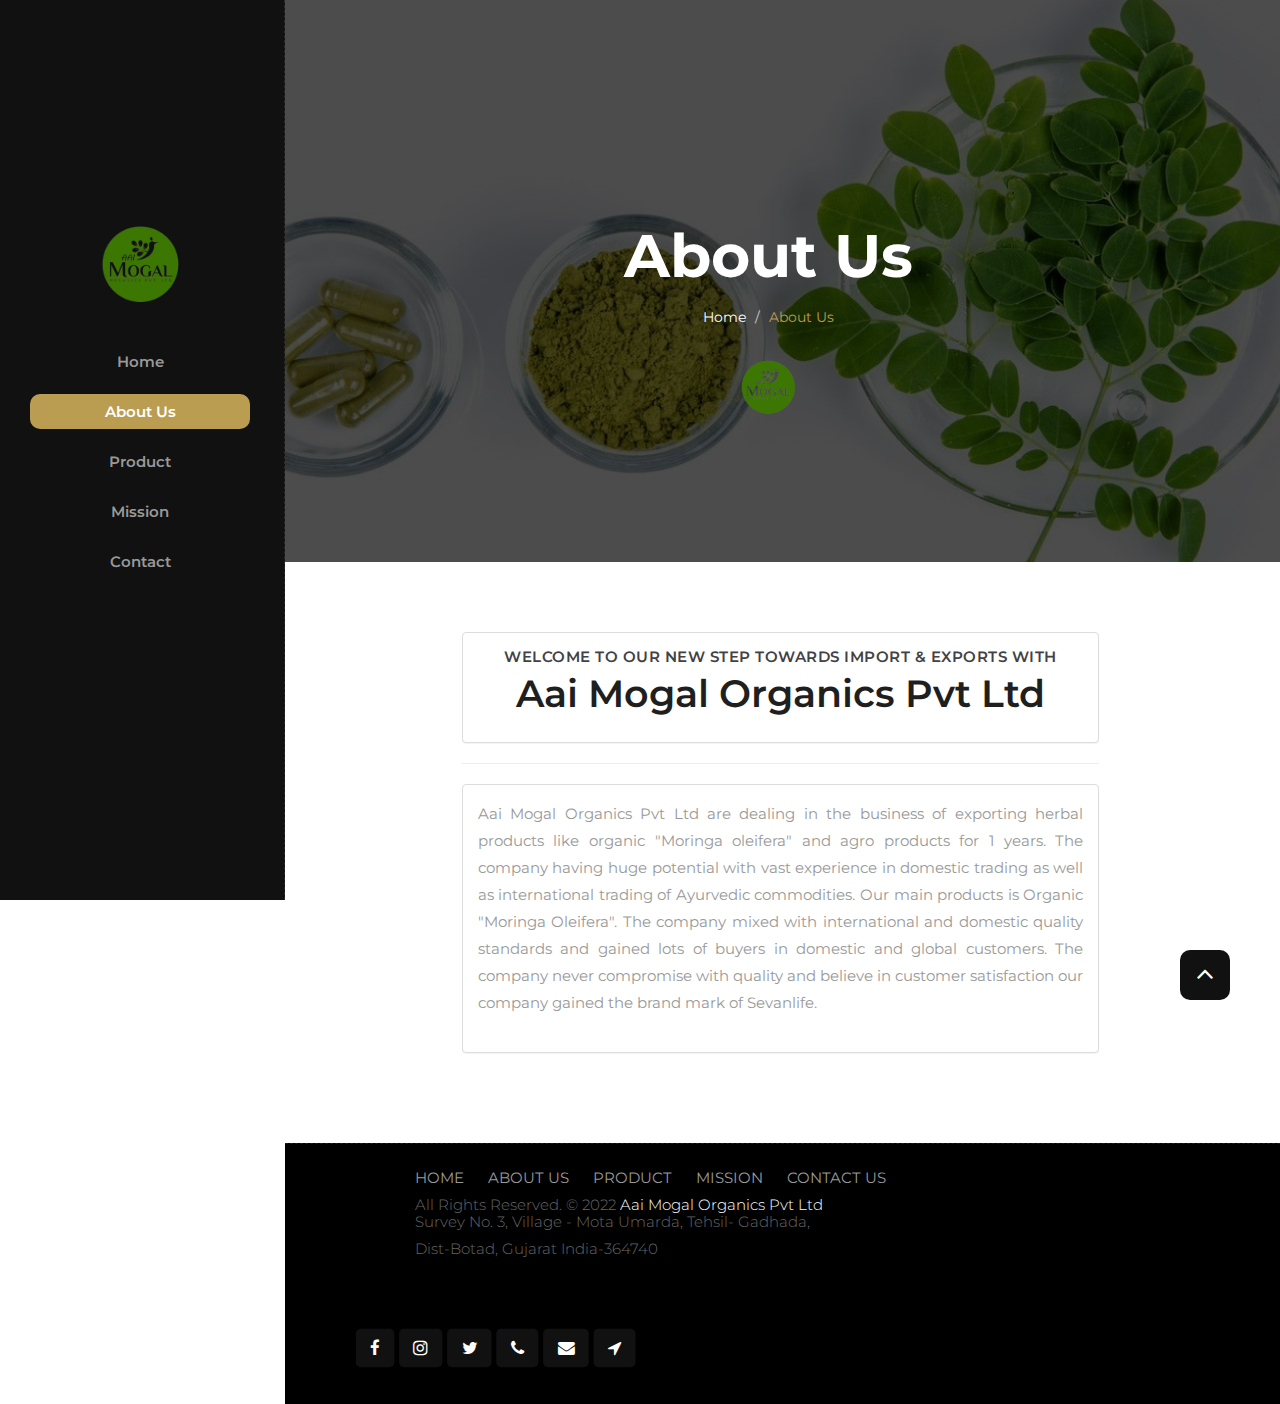
==== about.html @ 4a0f9ce3 "setup done" ====
<!DOCTYPE html>
<html lang="en">

<!-- Basic -->
<meta charset="utf-8">
<meta http-equiv="X-UA-Compatible" content="IE=edge">

<!-- Mobile Metas -->
<meta name="viewport" content="width=device-width, minimum-scale=1.0, maximum-scale=1.0, user-scalable=no">

<!-- Site Metas -->
<title>Aai Mogal Organics Pvt Ltd-About</title>
<meta name="keywords" content="">
<meta name="description" content="">
<meta name="author" content="">

<!-- Site Icons -->
<link rel="shortcut icon" href="uploads/favicon.ico" type="image/x-icon" />

<!-- Bootstrap CSS -->
<link rel="stylesheet" href="css/bootstrap.min.css">
<!-- Site CSS -->
<link rel="stylesheet" href="style.css">
<!-- Colors CSS -->
<link rel="stylesheet" href="css/colors.css">
<!-- ALL VERSION CSS -->
<link rel="stylesheet" href="css/versions.css">
<!-- Responsive CSS -->
<link rel="stylesheet" href="css/responsive.css">
<!-- Custom CSS -->
<link rel="stylesheet" href="css/custom.css">

<!--[if lt IE 9]>
      <script src="https://oss.maxcdn.com/libs/html5shiv/3.7.0/html5shiv.js"></script>
      <script src="https://oss.maxcdn.com/libs/respond.js/1.4.2/respond.min.js"></script>
    <![endif]-->

</head>

<body class="barber_version">

    <!-- LOADER -->
    <div id="preloader">
        <div class="cube-wrapper">
            <div class="cube-folding">
                <span class="leaf1"></span>
                <span class="leaf2"></span>
                <span class="leaf3"></span>
                <span class="leaf4"></span>
            </div>
            <span class="loading" data-name="Loading">Aai Mogal Organics Pvt Ltd</span>
        </div>
    </div>
    <!-- end loader -->
    <!-- END LOADER -->

    <div id="wrapper">

        <!-- Sidebar-wrapper -->
        <div id="sidebar-wrapper">
            <div class="side-top">
                <div class="logo-sidebar">
                    <a href="index.html"><img style="    height: 100px;
                        width: 100px;" src="uploads/logo.png" alt="image"></a>
                </div>
                <ul class="sidebar-nav">
                    <li><a href="index.html">Home</a></li>
                    <li><a class="active" href="about.html">About Us</a></li>
                    <li><a href="product.html">Product</a></li>
                    <li><a href="mission.html">Mission</a></li>
                    <li><a href="contact.html">Contact</a></li>
                </ul>
            </div>
        </div>
        <!-- End Sidebar-wrapper -->

        <!-- Page Content -->
        <div id="page-content-wrapper">
            <a href="#menu-toggle" class="menuopener" id="menu-toggle"><i class="fa fa-bars"></i></a>

            <div class="all-page-bar">
                <div class="container">
                    <div class="row">
                        <div class="col-xs-12 col-sm-12 col-md-12">
                            <div class="title title-1 text-center">
                                <div class="title--heading">
                                    <h1>About Us</h1>
                                </div>
                                <div class="clearfix"></div>
                                <ol class="breadcrumb">
                                    <li><a href="index.html">Home</a></li>
                                    <li class="active">About Us</li>
                                </ol>
                                <div class="much">
                                    <img style="    height: 70px;
                                    width: 70px;" src="uploads/logo.png" alt="" />
                                </div>
                            </div>
                            <!-- .title end -->
                        </div>
                    </div>
                </div>
            </div>
            <!-- end all-page-bar -->


            <div class="section wb">
                <div class="container-fluid">
                    <div class="row">
                        <div class="col-md-8 col-md-offset-2 text-center">
                            <div class="message-box">
                                <div class="panel panel-default">
                                    <div class="panel-body">
                                        <h4>Welcome to our new step towards Import & Exports with</h4>
                                        <h2>Aai Mogal Organics Pvt Ltd </h2>
                                    </div>
                                </div>
                                <hr class="grd1">
                                <div class="panel panel-default">
                                    <div class="panel-body">
                                        <p class="text-justify">Aai Mogal Organics Pvt Ltd are dealing in the business of exporting herbal products like organic "Moringa oleifera" and agro products for 1 years. The company having huge potential with vast experience in domestic
                                            trading as well as international trading of Ayurvedic commodities. Our main products is Organic "Moringa Oleifera". The company mixed with international and domestic quality standards and gained lots of buyers
                                            in domestic and global customers. The company never compromise with quality and believe in customer satisfaction our company gained the brand mark of Sevanlife.</p>
                                    </div>
                                </div>
                            </div>
                            <!-- end messagebox -->
                        </div>
                        <!-- end col -->
                    </div>
                    <!-- end row -->
                </div>
                <!-- end container -->
            </div>
            <!-- end section -->

            <div class="copyrights">
                <div class="container-fluid">
                    <div class="footer-distributed">
                        <div class="footer-left">
                            <p class="footer-links">
                                <a href="index.html">Home</a>
                                <a href="#">About us</a>
                                <a href="product.html">Product</a>
                                <a href="mission.html">Mission</a>
                                <a href="contact.html">Contact Us</a>
                            </p>
                            <p class="footer-company-name">All Rights Reserved. &copy; 2022 <a href="#"> Aai Mogal Organics Pvt Ltd</a> </p>
                            <p class="footer-company-name">Survey No. 3, Village - Mota Umarda, Tehsil- Gadhada,<br> Dist-Botad, Gujarat India-364740 </p>
                            <div class="footer-social">
                                <a href="https://www.facebook.com/Sevanlife" target="_blank" class="btn grd1"><i class="fa fa-facebook"></i></a>
                                <a href="https://www.instagram.com/sevan_life_moringa_product" target="_blank" class="btn grd1"><i class="fa fa-instagram"></i></a>
                                <a href="https://twitter.com/sevanlife" target="_blank" class="btn grd1"><i class="fa fa-twitter"></i></a>
                                <a href="tel:+917046620909" target="_blank" class="btn grd1"><i class="fa fa-phone" aria-hidden="true"></i></a>
                                <a href="mailto:aaimogal2022@gmail.com" target="_blank" class="btn grd1"><i class="fa fa-envelope" aria-hidden="true"></i></a>
                                <a href="https://maps.app.goo.gl/Xsn8yY2qwJdJXgJw6" target="_blank" class="btn grd1"><i class="fa fa-location-arrow" aria-hidden="true"></i></a>

                            </div>
                        </div>
                    </div>
                </div>
                <!-- end container -->
            </div>
            <!-- end copyrights -->
        </div>
    </div>
    <!-- end wrapper -->

    <a href="#" id="scroll-to-top" class="dmtop global-radius"><i class="fa fa-angle-up"></i></a>

    <!-- ALL JS FILES -->
    <script src="js/all.js"></script>
    <script src="js/responsive-tabs.js"></script>
    <!-- ALL PLUGINS -->
    <script src="js/custom.js"></script>

    <!-- Menu Toggle Script -->
    <script>
        (function($) {
            "use strict";
            $("#menu-toggle").click(function(e) {
                e.preventDefault();
                $("#wrapper").toggleClass("toggled");
            });
            smoothScroll.init({
                selector: '[data-scroll]', // Selector for links (must be a class, ID, data attribute, or element tag)
                selectorHeader: null, // Selector for fixed headers (must be a valid CSS selector) [optional]
                speed: 500, // Integer. How fast to complete the scroll in milliseconds
                easing: 'easeInOutCubic', // Easing pattern to use
                offset: 0, // Integer. How far to offset the scrolling anchor location in pixels
                callback: function(anchor, toggle) {} // Function to run after scrolling
            });
        })(jQuery);
    </script>

</body>

</html>
---- style.css ----
/*------------------------------------------------------------------
    Version: 1.0
-------------------------------------------------------------------*/


/*------------------------------------------------------------------
    [Table of contents]

    1. IMPORT FONTS
    2. IMPORT FILES
    3. SKELETON
    4. WP CORE
    5. HEADER
    6. SECTIONS
    7. SECTIONS
    8. PORTFOLIO
    9. TESTIMONIALS
    10. PRICING TABLES
    11. ICON BOXES
    12. MESSAGE BOXES
    13. FEATURES
    14. CONTACT
    15. FOOTER
    16. MISC
    17. BUTTONS
-------------------------------------------------------------------*/


/*------------------------------------------------------------------
    IMPORT FONTS
-------------------------------------------------------------------*/

@import url("https://fonts.googleapis.com/css?family=Montserrat:100,200,300,400,500,600,700|Noto+Serif:400,700");

/*------------------------------------------------------------------
    IMPORT FILES
-------------------------------------------------------------------*/

@import url(css/animate.css);
@import url(css/animate.min.css);
@import url(css/loading.css...);
@import url(css/flaticon.css);
@import url(css/prettyPhoto.css);
@import url(css/owl.carousel.css);
@import url(css/font-awesome.min.css);

/*------------------------------------------------------------------
    SKELETON
-------------------------------------------------------------------*/

error {
    color: #f0f0f0;
    font-size: 20px;
    font-family: "Montserrat", sans-serif;
}

body {
    color: #999;
    font-size: 15px;
    font-family: "Montserrat", sans-serif;
    line-height: 1.80857;
}

body.demos .section {
    background: url(images/bg.png) repeat top center #f2f3f5;
}

body.demos .section-title img {
    max-width: 280px;
    display: block;
    margin: 10px auto;
}

body.demos .service-widget h3 {
    border-bottom: 1px solid #ededed;
    font-size: 18px;
    padding: 20px 0;
    background-color: #ffffff;
}

body.demos .service-widget {
    margin: 0 0 30px;
    padding: 30px;
    background-color: #fff;
}

body.demos .container-fluid {
    max-width: 1080px;
}

a {
    color: #1f1f1f;
    text-decoration: none !important;
    outline: none !important;
    -webkit-transition: all 0.3s ease-in-out;
    -moz-transition: all 0.3s ease-in-out;
    -ms-transition: all 0.3s ease-in-out;
    -o-transition: all 0.3s ease-in-out;
    transition: all 0.3s ease-in-out;
}

h1,
h2,
h3,
h4,
h5,
h6 {
    letter-spacing: 0;
    font-weight: normal;
    position: relative;
    padding: 0 0 10px 0;
    font-weight: normal;
    line-height: 120% !important;
    color: #1f1f1f;
    margin: 0;
}

h1 {
    font-size: 24px;
}

h2 {
    font-size: 22px;
}

h3 {
    font-size: 18px;
}

h4 {
    font-size: 16px;
}

h5 {
    font-size: 14px;
}

h6 {
    font-size: 13px;
}

h1 a,
h2 a,
h3 a,
h4 a,
h5 a,
h6 a {
    color: #212121;
    text-decoration: none !important;
    opacity: 1;
}

h1 a:hover,
h2 a:hover,
h3 a:hover,
h4 a:hover,
h5 a:hover,
h6 a:hover {
    opacity: 0.8;
}

a {
    color: #1f1f1f;
    text-decoration: none;
    outline: none;
}

a,
.btn {
    text-decoration: none !important;
    outline: none !important;
    -webkit-transition: all 0.3s ease-in-out;
    -moz-transition: all 0.3s ease-in-out;
    -ms-transition: all 0.3s ease-in-out;
    -o-transition: all 0.3s ease-in-out;
    transition: all 0.3s ease-in-out;
}

.btn-custom {
    margin-top: 20px;
    background-color: transparent !important;
    border: 2px solid #ddd;
    padding: 12px 40px;
    font-size: 16px;
}

.lead {
    font-size: 18px;
    line-height: 30px;
    color: #767676;
    margin: 0;
    padding: 0;
}

blockquote {
    margin: 20px 0 20px;
    padding: 30px;
}

ul,
li,
ol {
    list-style: none;
    margin: 0px;
    padding: 0px;
}


/*------------------------------------------------------------------
    WP CORE
-------------------------------------------------------------------*/

.first {
    clear: both;
}

.last {
    margin-right: 0;
}

.alignnone {
    margin: 5px 20px 20px 0;
}

.aligncenter,
div.aligncenter {
    display: block;
    margin: 5px auto 5px auto;
}

.alignright {
    float: right;
    margin: 10px 0 20px 20px;
}

.alignleft {
    float: left;
    margin: 10px 20px 20px 0;
}

a img.alignright {
    float: right;
    margin: 10px 0 20px 20px;
}

a img.alignnone {
    margin: 10px 20px 20px 0;
}

a img.alignleft {
    float: left;
    margin: 10px 20px 20px 0;
}

a img.aligncenter {
    display: block;
    margin-left: auto;
    margin-right: auto;
}

.wp-caption {
    background: #fff;
    border: 1px solid #f0f0f0;
    max-width: 96%;
    /* Image does not overflow the content area */
    padding: 5px 3px 10px;
    text-align: center;
}

.wp-caption.alignnone {
    margin: 5px 20px 20px 0;
}

.wp-caption.alignleft {
    margin: 5px 20px 20px 0;
}

.wp-caption.alignright {
    margin: 5px 0 20px 20px;
}

.wp-caption img {
    border: 0 none;
    height: auto;
    margin: 0;
    max-width: 98.5%;
    padding: 0;
    width: auto;
}

.wp-caption p.wp-caption-text {
    font-size: 11px;
    line-height: 17px;
    margin: 0;
    padding: 0 4px 5px;
}


/* Text meant only for screen readers. */

.screen-reader-text {
    clip: rect(1px, 1px, 1px, 1px);
    position: absolute !important;
    height: 1px;
    width: 1px;
    overflow: hidden;
}

.screen-reader-text:focus {
    background-color: #f1f1f1;
    border-radius: 3px;
    box-shadow: 0 0 2px 2px rgba(0, 0, 0, 0.6);
    clip: auto !important;
    color: #21759b;
    display: block;
    font-size: 14px;
    font-size: 0.875rem;
    font-weight: bold;
    height: auto;
    left: 5px;
    line-height: normal;
    padding: 15px 23px 14px;
    text-decoration: none;
    top: 5px;
    width: auto;
    z-index: 100000;
    /* Above WP toolbar. */
}


/*------------------------------------------------------------------
    HEADER
-------------------------------------------------------------------*/

.megamenu .nav,
.megamenu .collapse,
.megamenu .dropup,
.megamenu .dropdown {
    position: static;
}

.megamenu .container-fluid {
    position: relative;
}

.megamenu .dropdown-menu {
    left: auto;
}

.megamenu .megamenu-content {
    padding: 20px 30px;
}

.megamenu .dropdown.megamenu-fw .dropdown-menu {
    left: 0;
    right: 0;
}

.megamenu .list-unstyled {
    min-width: 200px;
}

.header_style_01 {
    background-color: rgba(255, 255, 255, 0.1);
    display: block;
    left: 0;
    padding: 20px 40px !important;
    position: absolute;
    right: 0;
    top: 0;
    width: 100%;
    z-index: 111;
}

.header_style_01 .navbar-default {
    background-color: transparent;
    border: 0;
}

.header_style_01 .navbar,
.header_style_01 .navbar-nav,
.header_style_01 .navbar-default,
.header_style_01 .nav {
    margin-bottom: 0 !important;
}

.header_style_01 .navbar-brand {
    padding: 2px 15px 0 15px;
}

.header_style_01 .navbar-default .navbar-nav>li>a {
    border-radius: 0;
    color: #ffffff !important;
    font-size: 15px;
    font-style: normal;
    font-weight: 400;
    text-transform: capitalize;
    background-color: transparent;
}

.header_style_01 .navbar-default .navbar-nav>li a {
    background-color: transparent !important;
}

.header_style_01 .navbar-default .navbar-nav>li:hover a,
.header_style_01 .navbar-default .navbar-nav>li:focus a {
    opacity: 0.7;
    filter: alpha(opacity=70);
    /* For IE8 and earlier */
}

.header_style_01 .navbar-right>li {
    margin-top: 2px;
    -webkit-transition: all 0.3s ease-in-out;
    -moz-transition: all 0.3s ease-in-out;
    -ms-transition: all 0.3s ease-in-out;
    -o-transition: all 0.3s ease-in-out;
    transition: all 0.3s ease-in-out;
}

.header_style_01 .navbar-right>li>a {
    padding-bottom: 10px;
    padding-top: 10px;
}

li.social-links {
    margin: 0 8px;
}

li.social-links a {
    padding: 13px 0 !important;
}

.affix-top {
    overflow: hidden;
    visibility: visible;
    opacity: 1;
    top: -100%;
}

.affix {
    top: 0;
    left: 0;
    right: 0;
    width: 100%;
    padding: 20px 40px;
    background-color: #1f1f1f !important;
    -webkit-transition: visibility 0.95s ease-in-out, opacity 0.95s ease-in-out, bottom 0.95s ease-in-out, top 0.95s ease-in-out, left 0.95s ease-in-out, right 0.95s ease-in-out;
    -moz-transition: visibility 0.95s ease-in-out, opacity 0.95s ease-in-out, bottom 0.95s ease-in-out, top 0.95s ease-in-out, left 0.95s ease-in-out, right 0.95s ease-in-out;
    -o-transition: visibility 0.95s ease-in-out, opacity 0.95s ease-in-out, bottom 0.95s ease-in-out, top 0.95s ease-in-out, left 0.95s ease-in-out, right 0.95s ease-in-out;
    transition: visibility 0.95s ease-in-out, opacity 0.95s ease-in-out, top 0.95s ease-in-out, bottom 0.95s ease-in-out, left 0.95s ease-in-out, right 0.95s ease-in-out;
}

.navbar-nav li {
    position: relative;
}

.navbar-nav span {
    font-size: 24px;
    position: absolute;
    right: 2px;
    top: 13px;
}

body.barber_version .sidebar-nav li a.active {
    background: #bb9d52;
    color: #ffffff;
}

.side-top {
    position: absolute;
    top: 26%;
    width: 280px;
    text-align: center;
    margin: -20px auto;
    padding: 0 30px;
    list-style: none;
}

#full-width .owl-dots {
    display: inline-block;
    position: absolute;
    bottom: -50%;
    width: 100%;
    left: 0;
    right: 0;
    margin: 0 auto;
    text-align: center;
}

#full-width .owl-dots .owl-dot {
    display: inline-block;
}

#full-width .owl-dots .owl-dot span {
    width: 8px;
    height: 8px;
    margin: 0 7px;
    border-radius: 50%;
    background: #ddd;
    display: inline-block;
}

#full-width .owl-dots .owl-dot.active span {
    background: #bb9d52;
}


/*------------------------------------------------------------------
    SECTIONS
-------------------------------------------------------------------*/

.parallax {
    background-attachment: fixed;
    background-size: cover;
    height: 100%;
    padding: 120px 0;
    position: relative;
    width: 100%;
}

.parallax.parallax-off {
    background-attachment: scroll !important;
    display: block;
    height: 100%;
    min-height: 100%;
    overflow: hidden;
    position: relative;
    background-position: center center;
    width: 100%;
    z-index: 2;
}

.parallax-off::before {
    content: "";
    position: absolute;
    width: 100%;
    height: 100%;
    background: rgba(0, 0, 0, 0.6);
    left: 0px;
    top: 0px;
}

.no-scroll-xy {
    overflow: hidden !important;
    -webkit-transition: all 0.4s ease-in-out;
    -moz-transition: all 0.4s ease-in-out;
    -ms-transition: all 0.4s ease-in-out;
    -o-transition: all 0.4s ease-in-out;
    transition: all 0.4s ease-in-out;
}

.section {
    display: block;
    position: relative;
    overflow: hidden;
    padding: 70px 0;
}

.noover {
    overflow: visible;
}

.noover .btn-dark {
    border: 0 !important;
}

.nopad {
    padding: 0;
}

.nopadtop {
    padding-top: 0;
}

.section.wb {
    background-color: #ffffff;
}

.section.lb {
    background-color: #f2f3f5;
}

.section.db {
    background-color: #1f1f1f;
}

.section.color1 {
    background-color: #448aff;
}

.first-section {
    display: block;
    position: relative;
    overflow: hidden;
    padding: 16em 0 13em;
}

.first-section::before {
    content: "";
    position: relative;
    top: 0px;
    left: 0px;
    width: 100%;
    height: 100%;
    background: #000000;
}

.first-section::before {
    opacity: 0.5;
}

.first-section h2 {
    color: #ffffff;
    font-size: 68px;
    font-weight: 300;
    text-transform: capitalize;
    display: block;
    margin: 0;
    padding: 0 0 30px;
    position: relative;
}

.big-tagline {
    padding: 10px 0px;
}

.first-section .lead {
    font-size: 21px;
    font-weight: 300;
    padding: 0 0 40px;
    margin: 0;
    line-height: inherit;
    color: #ffffff;
}

.macbookright {
    width: 980px;
    position: absolute;
    right: -15%;
    bottom: -6%;
}

.section-title {
    display: block;
    position: relative;
    margin-bottom: 60px;
}

.section-title p {
    color: #999;
    font-weight: 400;
    font-size: 18px;
    line-height: 33px;
    margin: 0;
}

.section-title h3 {
    font-size: 42px;
    font-weight: 300;
    line-height: 62px;
    margin: 0 0 25px;
    padding: 0;
    text-transform: none;
}

.section.colorsection p,
.section.colorsection h3,
.section.db h3 {
    color: #ffffff;
}


/*------------------------------------------------------------------
    PORTFOLIO
-------------------------------------------------------------------*/

.item-h2,
.item-h1 {
    height: 100% !important;
    height: auto !important;
}

.isotope-item {
    z-index: 2;
    padding: 0;
}

.isotope-hidden.isotope-item {
    pointer-events: none;
    z-index: 1;
}

.isotope,
.isotope .isotope-item {
    /* change duration value to whatever you like */
    -webkit-transition-duration: 0.8s;
    -moz-transition-duration: 0.8s;
    transition-duration: 0.8s;
}

.isotope {
    -webkit-transition-property: height, width;
    -moz-transition-property: height, width;
    transition-property: height, width;
}

.isotope .isotope-item {
    -webkit-transition-property: -webkit-transform, opacity;
    -moz-transition-property: -moz-transform, opacity;
    transition-property: transform, opacity;
}

.portfolio-filter ul {
    padding: 0;
    z-index: 2;
    display: block;
    position: relative;
    margin: 0;
}

.portfolio-filter ul li {
    border-radius: 0;
    display: inline-block;
    margin: 0 5px 0 0;
    text-decoration: none;
    text-transform: uppercase;
    vertical-align: middle;
}

.portfolio-filter ul li:last-child:after {
    content: "";
}

.portfolio-filter ul li .btn-dark {
    box-shadow: none;
    background-color: transparent;
    border: 1px solid #e6e7e6 !important;
    color: #1f1f1f;
    font-weight: 400;
    font-size: 13px;
    padding: 10px 30px;
}

.da-thumbs {
    list-style: none;
    position: relative;
    padding: 0;
}

.da-thumbs .pitem {
    margin: 0;
    padding: 15px;
    position: relative;
}

.da-thumbs .pitem a,
.da-thumbs .pitem a img {
    display: block;
    position: relative;
}

.da-thumbs .pitem a {
    overflow: hidden;
}

.da-thumbs .pitem a div {
    position: absolute;
    background-color: rgba(0, 0, 0, 0.8);
    width: 100%;
    height: 100%;
}

.da-thumbs .pitem a div h3 {
    display: block;
    color: #ffffff;
    font-size: 20px;
    padding: 30px 15px;
    text-transform: capitalize;
    font-weight: normal;
}

.da-thumbs .pitem a div h3 small {
    display: block;
    color: #ffffff;
    margin-top: 5px;
    font-size: 13px;
    font-weight: 300;
}

.da-thumbs .pitem a div i {
    background-color: #1f1f1f;
    position: absolute;
    color: #ffffff !important;
    bottom: 0;
    font-size: 15px;
    z-index: 12;
    right: 0;
    width: 40px;
    height: 40px;
    line-height: 40px;
    text-align: center;
}


/*------------------------------------------------------------------
    TESTIMONIALS
-------------------------------------------------------------------*/

.logos img {
    margin: auto;
    display: block;
    text-align: center;
    width: 100%;
    opacity: 0.3;
}

.logos img:hover {
    opacity: 0.5;
}

.desc h3 i {
    color: #111111;
    font-size: 37px;
    vertical-align: middle;
    margin-right: 12px;
}

.desc {
    padding: 30px;
    position: relative;
    background: #bb9d52;
    border: 1px solid #bb9d52;
    border-radius: 10px;
}

.testi-meta {
    display: block;
    margin-top: 20px;
    text-align: right;
}

.testimonial h4 {
    font-size: 18px;
    color: #ffffff;
    padding: 13px 0 0;
}

.testimonial img {
    max-width: 55px;
}

.testimonial small {
    margin-top: 7px;
    font-size: 16px;
    display: block;
}

.testimonial {
    background-color: transparent;
}

.testimonial h3 {
    padding: 0 0 10px;
    font-size: 20px;
    font-weight: 300;
}

.testimonial small,
.testimonial .lead {
    background-color: transparent;
    color: #ffffff;
    display: block;
    font-size: 16px;
    font-style: italic;
    line-height: 30px;
    margin: 0;
    padding: 0;
    position: relative;
}

.testimonial p:after {
    display: none;
}


/*------------------------------------------------------------------
    PRICING TABLES
-------------------------------------------------------------------*/

.pricing-table {
    margin: 50px 0 0 0;
    background: #fff;
    box-shadow: 0 5px 14px rgba(0, 0, 0, 0.1);
}

.pricing-table i {
    width: 30px;
    color: #c2c2c2;
    display: inline-block;
    margin-right: 10px;
    padding-right: 5px;
    border-right: 1px solid #ececec;
}

.pricing-table .btn-dark {
    padding: 10px 24px;
    font-size: 15px;
}

.pricing-table strong {
    font-weight: 600;
    margin-right: 6px;
    color: #1f1f1f;
}

.pricing-table-header {
    padding: 30px 0 25px 0;
    background: #ffffff;
}

.pricing-table-header h2 {
    font-size: 31px;
    margin: 0;
    padding: 0;
    font-weight: 300;
}

.pricing-table-header h3 {
    font-size: 15px;
    font-weight: 600;
    color: #aaaaaa;
    margin-top: 10px;
    text-transform: uppercase;
}

.pricing-table-space {
    height: 10px;
}

.pricing-table-text {
    margin: 15px 30px 0 30px;
    padding: 0 10px 15px 10px;
    border-bottom: 1px solid #ececec;
    font-weight: 300;
    line-height: 30px;
    color: #c2c2c2;
    font-size: 16px;
}

.pricing-table-text p {
    font-weight: 400;
}

.pricing-table-features {
    margin: 15px 30px 0 30px;
    padding: 0 10px 15px 30px;
    border-bottom: 1px solid #ececec;
    text-align: left;
    line-height: 30px;
    font-size: 16px;
    color: #c2c2c2;
}

.pricing-table-highlighted h3,
.pricing-table-highlighted h2 {
    color: #ffffff !important;
}

.pricing-table-sign-up {
    margin-top: 25px;
    padding-bottom: 30px;
}


/* Highlighted table */

.pricing-table-highlighted {
    margin-top: 0;
}

.m130 {
    margin-top: 130px;
}

.nav-pills {
    border: 1px solid #e1e1e1;
}

.nav-pills>li {
    width: 50%;
    padding: 10px;
    float: left;
    margin: 0 !important;
}

.nav-pills>li>a {
    margin: 0 !important;
    text-align: center;
    background-color: #f4f4f4;
}

.about-tab .nav-tabs {
    border: none;
    padding: 20px;
    display: block;
    text-align: center;
}

.about-tab .nav-tabs>li {
    margin: 0px;
    display: inline-block;
    text-align: center;
    float: none;
}

.about-tab .nav-tabs>li a {
    border-radius: 10px;
    border: none;
}

body.barber_version .about-tab .nav-tabs>li a:hover {
    color: #ffffff;
    background: #111111;
    border: none;
}

.about-tab .nav-tabs>li.active>a {
    border: none;
    background: #bb9d52;
    color: #ffffff;
}

.about-tab .tab-content>.tab-pane {
    padding: 20px;
    text-align: center;
}

.about-tab .tab-content>.tab-pane ul li {
    display: inline-block;
    margin: 0px 10px;
}

.about-tab .tab-content>.tab-pane ul li i {
    margin-right: 15px;
}


/*------------------------------------------------------------------
    ICON BOXES
-------------------------------------------------------------------*/

.icon-wrapper {
    position: relative;
    cursor: pointer;
    display: block;
    z-index: 1;
}

.icon-wrapper i {
    width: 375px;
    height: 214px;
    text-align: center;
    line-height: 75px;
    font-size: 28px;
    background-color: #f2f3f5;
    color: #1f1f1f;
    margin-top: 0;
}

.small-icons.icon-wrapper:hover i,
.small-icons.icon-wrapper:hover i:hover,
.small-icons.icon-wrapper i {
    width: auto !important;
    height: auto !important;
    line-height: 1 !important;
    padding: 0 !important;
    color: #e3e3e3 !important;
    background-color: transparent !important;
    background: none !important;
    margin-right: 10px !important;
    vertical-align: middle;
    font-size: 24px !important;
}

.small-icons.icon-wrapper h3 {
    font-size: 18px;
    padding-bottom: 5px;
}

.small-icons.icon-wrapper p {
    padding: 0;
    margin: 0;
}

.icon-wrapper h3 {
    font-size: 21px;
    padding: 0 0 15px;
    margin: 0;
}

.icon-wrapper p {
    margin-bottom: 0;
    padding-left: 95px;
}

.icon-wrapper p small {
    display: block;
    color: #999;
    margin-top: 10px;
    text-transform: none;
    font-weight: 600;
    font-size: 16px;
}

.icon-wrapper p small:after {
    content: "\f105";
    font-family: FontAwesome;
    margin-left: 5px;
    font-size: 11px;
}

.effect-1 {
    display: inline-block;
    cursor: pointer;
    text-align: center;
    position: relative;
    text-decoration: none;
    z-index: 1;
}

.effect-1:after {
    pointer-events: none;
    position: absolute;
    width: 100%;
    height: 100%;
    border-radius: 50%;
    content: "";
    -webkit-box-sizing: content-box;
    -moz-box-sizing: content-box;
    box-sizing: content-box;
}

.effect-1 {
    -webkit-transition: background 0.2s, color 0.2s;
    -moz-transition: background 0.2s, color 0.2s;
    transition: background 0.2s, color 0.2s;
}

.effect-1:after {
    top: -2px;
    left: -2px;
    padding: 2px;
    box-shadow: 0 0 0 2px #2750ff;
    -webkit-transition: -webkit-transform 0.2s, opacity 0.2s;
    -webkit-transform: scale(0.8);
    -moz-transition: -moz-transform 0.2s, opacity 0.2s;
    -moz-transform: scale(0.8);
    -ms-transform: scale(0.8);
    transition: transform 0.2s, opacity 0.2s;
    transform: scale(0.8);
    opacity: 0;
}

.effect-1:hover:after {
    -webkit-transform: scale(1);
    -moz-transform: scale(1);
    -ms-transform: scale(1);
    transform: scale(1);
    opacity: 1;
}

.effect-1:after {
    -webkit-transform: scale(1.2);
    -moz-transform: scale(1.2);
    -ms-transform: scale(1.2);
    transform: scale(1.2);
}

.effect-1:hover:after {
    -webkit-transform: scale(1);
    -moz-transform: scale(1);
    -ms-transform: scale(1);
    transform: scale(1);
    opacity: 1;
}


/*------------------------------------------------------------------
    MESSAGE BOXES
-------------------------------------------------------------------*/

.service-widget h3 {
    font-size: 21px;
    color: #ffffff;
    padding: 20px 0 12px;
    margin: 0;
}

.service-widget h3 a,
.section.wb .service-widget h3,
.section.lb .service-widget h3 {
    color: #1f1f1f;
}

.service-widget p {
    margin-bottom: 0;
    padding-bottom: 0;
}

.message-box h4 {
    text-transform: uppercase;
    padding: 0;
    margin: 0 0 5px;
    font-weight: 600;
    letter-spacing: 0.5px;
    font-size: 15px;
    color: #999;
}

.message-box h2 {
    font-size: 38px;
    font-weight: 600;
    padding: 0 0 10px;
    margin: 0;
    line-height: 62px;
    margin-top: 0;
    text-transform: none;
}

.message-box p {
    margin-bottom: 20px;
}

.message-box .lead {
    padding-top: 10px;
    font-size: 19px;
    font-style: italic;
    color: #999;
    padding-bottom: 0;
}

.post-media {
    position: relative;
}

.post-media img {
    width: 100%;
}

.playbutton {
    position: absolute;
    color: #ffffff !important;
    top: 40%;
    font-size: 60px;
    z-index: 12;
    left: 0;
    right: 0;
    text-align: center;
    margin: -20px auto;
}

.hoverbutton {
    background-color: rgba(255, 255, 255, 0.8);
    position: absolute;
    color: #1f1f1f !important;
    top: 48%;
    font-size: 21px;
    z-index: 12;
    left: 0;
    opacity: 0;
    right: 0;
    width: 50px;
    height: 50px;
    line-height: 50px;
    text-align: center;
    margin: -20px auto;
}

.service-widget:hover .hoverbutton {
    opacity: 1;
}

hr.hr1 {
    position: relative;
    margin: 60px 0;
    border: 1px dashed #f2f3f5;
}

hr.hr2 {
    position: relative;
    margin: 17px 0;
    border: 1px dashed #f2f3f5;
}

hr.hr3 {
    position: relative;
    margin: 25px 0 30px 0;
    border: 1px dashed #f2f3f5;
}

hr.invis {
    border-color: transparent;
}

hr.invis1 {
    margin: 10px 0;
    border-color: transparent;
}

.section.parallax hr.hr1 {
    border-color: rgba(255, 255, 255, 0.1);
}

.sep1 {
    display: block;
    position: absolute;
    content: "";
    width: 40px;
    height: 40px;
    bottom: -20px;
    left: 50%;
    margin-left: -14px;
    background-color: #1f1f1f;
    -ms-transform: rotate(45deg);
    -webkit-transform: rotate(45deg);
    transform: rotate(45deg);
    z-index: 1;
}

.sep2 {
    display: block;
    position: absolute;
    content: "";
    width: 40px;
    height: 40px;
    top: -20px;
    left: 50%;
    margin-left: -14px;
    background-color: #1f1f1f;
    -ms-transform: rotate(45deg);
    -webkit-transform: rotate(45deg);
    transform: rotate(45deg);
    z-index: 1;
}


/* Divider Styles */

.divider-wrapper {
    width: 100%;
    box-shadow: 0 5px 14px rgba(0, 0, 0, 0.1);
    height: 540px;
    margin: 0 auto;
    position: relative;
}

.divider-wrapper:hover {
    cursor: none;
}

.divider-bar {
    position: absolute;
    width: 10px;
    left: 50%;
    top: -10px;
    bottom: -15px;
}

.code-wrapper {
    border: 1px solid #ffffff;
    display: block;
    overflow: hidden;
    width: 100%;
    height: 100%;
    position: relative;
    background: url("uploads/code.jpg") no-repeat;
}

.design-wrapper {
    overflow: hidden;
    position: absolute;
    top: 0;
    left: 0;
    right: 0;
    bottom: 0;
    -webkit-transform: translateX(50%);
    transform: translateX(50%);
}

.design-image {
    display: block;
    width: 100%;
    height: 100%;
    position: relative;
    -webkit-transform: translateX(-50%);
    transform: translateX(-50%);
    background: url("uploads/design.jpg") no-repeat;
}


/*------------------------------------------------------------------
    FEATURES
-------------------------------------------------------------------*/

.customwidget h1 {
    font-size: 44px;
    color: #ffffff;
    padding: 15px 0 25px;
    margin: 0;
    line-height: 1 !important;
    font-weight: 300;
}

.customwidget ul {
    padding: 0;
    display: block;
    margin-bottom: 30px;
}

.customwidget li i {
    margin-right: 5px;
}

.customwidget li {
    color: #ffffff;
    margin-right: 10px;
}

.image-center img {
    position: relative;
    margin: 0 0 -208px;
    z-index: 10;
    padding-right: 30px;
    text-align: center;
}

.customwidget p {
    font-style: italic;
    font-size: 18px;
    padding: 0 0 10px;
}

.img-center img {
    width: 100%;
    box-shadow: 0 5px 14px rgba(0, 0, 0, 0.1);
}

.img-center {
    margin: auto;
}

#features li p {
    margin-bottom: 0;
    padding-bottom: 0;
}

#features li {
    display: table;
    width: 100%;
    margin: 35px 0;
    cursor: pointer;
}

.features-left,
.features-right {
    padding: 0 10px;
}

.features-right li:last-child,
.features-left li:last-child {
    margin-bottom: 0px;
    padding-bottom: 0 !important;
}

.features-right li i,
.features-left li i {
    width: 68px;
    height: 68px;
    line-height: 68px;
    display: table;
    border-radius: 50%;
    font-size: 26px;
    background-color: #f2f3f5;
    margin: 0 auto 22px;
    position: relative;
    text-align: center;
    z-index: 55;
    transition: 0.4s;
    padding: 0;
}

#features i img {
    display: table;
    margin: 0 auto;
}

.features-left li i:before,
.features-right li i:before {
    text-align: center;
}

.features-right li i .ico-current,
.features-left li i .ico-current {
    opacity: 1;
    transition: 0.4s;
    visibility: visible;
}

.features-right li i .ico-hover,
.features-left li i .ico-hover {
    opacity: 0;
    transition: 0.4s;
    visibility: hidden;
    top: 19px;
}

.features-right li:hover .ico-current,
.features-left li:hover .ico-current {
    opacity: 0;
    transition: 0.4s;
    visibility: hidden;
}

.features-right li:hover .ico-hover,
.features-left li:hover .ico-hover {
    opacity: 1;
    transition: 0.4s;
    visibility: visible;
}

.features-right i {
    float: left;
}

.fr-inner {
    margin-left: 90px;
}

.features-left i {
    float: right;
}

.fl-inner {
    text-align: right;
    margin-right: 90px;
}

#features h4 {
    text-transform: capitalize;
    margin: 0;
    font-size: 19px;
}


/*------------------------------------------------------------------
    CONTACT
-------------------------------------------------------------------*/

.bootstrap-select {
    width: 100% \0;
    /*IE9 and below*/
}

.bootstrap-select>.dropdown-toggle {
    width: 100%;
    padding-right: 25px;
}

.has-error .bootstrap-select .dropdown-toggle,
.error .bootstrap-select .dropdown-toggle {
    border-color: #b94a48;
}

.bootstrap-select.fit-width {
    width: auto !important;
}

.bootstrap-select:not([class*="col-"]):not([class*="form-control"]):not(.input-group-btn) {
    width: 100%;
}

.bootstrap-select .dropdown-toggle:focus {
    outline: thin dotted #333333 !important;
    outline: 5px auto -webkit-focus-ring-color !important;
    outline-offset: -2px;
}

.bootstrap-select.form-control {
    margin-bottom: 0;
    padding: 0;
    border: none;
}

.bootstrap-select.form-control:not([class*="col-"]) {
    width: 100%;
}

.bootstrap-select.form-control.input-group-btn {
    z-index: auto;
}

.bootstrap-select.btn-group:not(.input-group-btn),
.bootstrap-select.btn-group[class*="col-"] {
    float: none;
    display: inline-block;
    margin-left: 0;
}

.bootstrap-select.btn-group.dropdown-menu-right,
.bootstrap-select.btn-group[class*="col-"].dropdown-menu-right,
.row .bootstrap-select.btn-group[class*="col-"].dropdown-menu-right {
    float: right;
}

.form-inline .bootstrap-select.btn-group,
.form-horizontal .bootstrap-select.btn-group,
.form-group .bootstrap-select.btn-group {
    margin-bottom: 0;
}

.form-group-lg .bootstrap-select.btn-group.form-control,
.form-group-sm .bootstrap-select.btn-group.form-control {
    padding: 0;
}

.form-inline .bootstrap-select.btn-group .form-control {
    width: 100%;
}

.bootstrap-select.btn-group.disabled,
.bootstrap-select.btn-group>.disabled {
    cursor: not-allowed;
}

.bootstrap-select.btn-group.disabled:focus,
.bootstrap-select.btn-group>.disabled:focus {
    outline: none !important;
}

.bootstrap-select.btn-group .dropdown-toggle .filter-option {
    display: inline-block;
    overflow: hidden;
    width: 100%;
    text-align: left;
}

.bootstrap-select.btn-group .dropdown-toggle .fa-angle-down {
    position: absolute;
    top: 30% !important;
    right: -5px;
    vertical-align: middle;
}

.bootstrap-select.btn-group[class*="col-"] .dropdown-toggle {
    width: 100%;
}

.bootstrap-select.btn-group .dropdown-menu {
    border: 1px solid #ededed;
    box-shadow: none;
    box-sizing: border-box;
    min-width: 100%;
    padding: 20px 10px;
    z-index: 1035;
}

.dropdown-menu>li>a {
    background-color: transparent !important;
    color: #bcbcbc !important;
    font-size: 15px;
    padding: 10px 20px;
}

.bootstrap-select.btn-group .dropdown-menu.inner {
    position: static;
    float: none;
    border: 0;
    padding: 0;
    margin: 0;
    border-radius: 0;
    -webkit-box-shadow: none;
    box-shadow: none;
}

.bootstrap-select.btn-group .dropdown-menu li {
    position: relative;
}

.bootstrap-select.btn-group .dropdown-menu li.active small {
    color: #fff;
}

.bootstrap-select.btn-group .dropdown-menu li.disabled a {
    cursor: not-allowed;
}

.bootstrap-select.btn-group .dropdown-menu li a {
    cursor: pointer;
}

.bootstrap-select.btn-group .dropdown-menu li a.opt {
    position: relative;
    padding-left: 2.25em;
}

.bootstrap-select.btn-group .dropdown-menu li a span.check-mark {
    display: none;
}

.bootstrap-select.btn-group .dropdown-menu li a span.text {
    display: inline-block;
}

.bootstrap-select.btn-group .dropdown-menu li small {
    padding-left: 0.5em;
}

.bootstrap-select.btn-group .dropdown-menu .notify {
    position: absolute;
    bottom: 5px;
    width: 96%;
    margin: 0 2%;
    min-height: 26px;
    padding: 3px 5px;
    background: #f5f5f5;
    border: 1px solid #e3e3e3;
    -webkit-box-shadow: inset 0 1px 1px rgba(0, 0, 0, 0.05);
    box-shadow: inset 0 1px 1px rgba(0, 0, 0, 0.05);
    pointer-events: none;
    opacity: 0.9;
    -webkit-box-sizing: border-box;
    -moz-box-sizing: border-box;
    box-sizing: border-box;
}

.bootstrap-select.btn-group .no-results {
    padding: 3px;
    background: #f5f5f5;
    margin: 0 5px;
    white-space: nowrap;
}

.bootstrap-select.btn-group.fit-width .dropdown-toggle .filter-option {
    position: static;
}

.bootstrap-select.btn-group.fit-width .dropdown-toggle .caret {
    position: static;
    top: auto;
    margin-top: 4px;
}

.bootstrap-select.btn-group.show-tick .dropdown-menu li.selected a span.check-mark {
    position: absolute;
    display: inline-block;
    right: 15px;
    margin-top: 5px;
}

.bootstrap-select.btn-group.show-tick .dropdown-menu li a span.text {
    margin-right: 34px;
}

.bootstrap-select.show-menu-arrow.open>.dropdown-toggle {
    z-index: 1036;
}

.bootstrap-select.show-menu-arrow .dropdown-toggle:before {
    content: "";
    border-left: 7px solid transparent;
    border-right: 7px solid transparent;
    border-bottom: 7px solid rgba(204, 204, 204, 0.2);
    position: absolute;
    bottom: -4px;
    left: 9px;
    display: none;
}

.bootstrap-select.show-menu-arrow .dropdown-toggle:after {
    content: "";
    border-left: 6px solid transparent;
    border-right: 6px solid transparent;
    border-bottom: 6px solid white;
    position: absolute;
    bottom: -4px;
    left: 10px;
    display: none;
}

.bootstrap-select.show-menu-arrow.dropup .dropdown-toggle:before {
    bottom: auto;
    top: -3px;
    border-top: 7px solid rgba(204, 204, 204, 0.2);
    border-bottom: 0;
}

.bootstrap-select.show-menu-arrow.dropup .dropdown-toggle:after {
    bottom: auto;
    top: -3px;
    border-top: 6px solid white;
    border-bottom: 0;
}

.bootstrap-select.show-menu-arrow.pull-right .dropdown-toggle:before {
    right: 12px;
    left: auto;
}

.bootstrap-select.show-menu-arrow.pull-right .dropdown-toggle:after {
    right: 13px;
    left: auto;
}

.bootstrap-select.show-menu-arrow.open>.dropdown-toggle:before,
.bootstrap-select.show-menu-arrow.open>.dropdown-toggle:after {
    display: block;
}

.bs-searchbox,
.bs-actionsbox,
.bs-donebutton {
    padding: 4px 8px;
}

.bs-actionsbox {
    float: left;
    width: 100%;
    -webkit-box-sizing: border-box;
    -moz-box-sizing: border-box;
    box-sizing: border-box;
}

.bs-actionsbox .btn-group button {
    width: 50%;
}

.bs-donebutton {
    float: left;
    width: 100%;
    -webkit-box-sizing: border-box;
    -moz-box-sizing: border-box;
    box-sizing: border-box;
}

.bs-donebutton .btn-group button {
    width: 100%;
}

.bs-searchbox+.bs-actionsbox {
    padding: 0 8px 4px;
}

.bs-searchbox .form-control {
    margin-bottom: 0;
    width: 100%;
}

select.bs-select-hidden,
select.selectpicker {
    display: none !important;
}

select.mobile-device {
    position: absolute !important;
    top: 0;
    left: 0;
    display: block !important;
    width: 100%;
    height: 100% !important;
    opacity: 0;
}


/*# sourceMappingURL=bootstrap-select.css.map */

.bootstrap-select>.btn {
    background: rgba(0, 0, 0, 0) none repeat scroll 0 0;
    font-size: 15px;
    height: 33px;
    box-shadow: none !important;
    border: 0 !important;
    padding: 0;
    width: 100%;
    color: #bcbcbc !important;
}

.contact_form {
    border: 1px solid #ededed;
    box-shadow: 0 5px 14px rgba(0, 0, 0, 0.1);
    background-color: #f2f3f5;
    padding: 40px 30px;
}

.contact_form .form-control {
    background-color: #fff;
    margin-bottom: 30px;
    border: 1px solid #ebebeb;
    box-sizing: border-box;
    color: #bcbcbc;
    font-size: 16px;
    outline: 0 none;
    padding: 10px 25px;
    height: 55px;
    resize: none;
    box-shadow: none !important;
    width: 100%;
}

.contact_form textarea {
    color: #bcbcbc;
    padding: 20px 25px !important;
    height: 160px !important;
}

.contact_form .form-control::-webkit-input-placeholder {
    color: #bcbcbc;
}

.contact_form .form-control::-moz-placeholder {
    opacity: 1;
    color: #bcbcbc;
}

.contact_form .form-control::-ms-input-placeholder {
    color: #bcbcbc;
}

#contact {
    background: url(images/bg.png) no-repeat center center #fff;
}


/*------------------------------------------------------------------
    FOOTER
-------------------------------------------------------------------*/

.cac {
    background-color: #232323;
    -webkit-transition: all 0.3s ease-in-out;
    -moz-transition: all 0.3s ease-in-out;
    -ms-transition: all 0.3s ease-in-out;
    -o-transition: all 0.3s ease-in-out;
    transition: all 0.3s ease-in-out;
}

.cac:hover a h3 {
    color: #fff !important;
}

.cac a h3 {
    color: #ffffff;
}

.cac h3 {
    padding: 60px 0;
    margin: 0;
    font-weight: 400;
    font-size: 20px;
    text-transform: capitalize;
    line-height: important;
}

.footer {
    padding: 90px 0 80px !important;
    color: #999;
    background-color: #1f1f1f;
}

.footer .widget-title {
    position: relative;
    display: block;
    margin-bottom: 30px;
}

.footer .widget-title small {
    color: #999;
    display: block;
    padding: 0 58px;
    text-transform: uppercase;
}

.footer .widget-title h3 {
    color: #fff;
    font-weight: 300;
    font-size: 21px;
    padding: 0;
    margin: 0;
    line-height: 1 !important;
}

.footer-links {
    list-style: none;
    padding: 0;
}

.footer-links a {
    color: #999;
}

.footer-links a:hover,
.footer a:hover {
    color: #f4f4f4 !important;
}

.footer-links li {
    margin-bottom: 10px;
    display: block;
    width: 100%;
    border-bottom: 1px dashed rgba(255, 255, 255, 0.1);
    padding-bottom: 10px;
}

.twitter-widget li {
    margin-bottom: 0;
    border: 0 !important;
}

.twitter-widget li i {
    border-right: 0 !important;
    margin-right: 0;
}

.footer-links li:last-child {
    margin-bottom: 0;
    padding-bottom: 0;
    border: 0;
}

.footer-links i {
    display: inline-block;
    width: 25px;
    margin-right: 10px;
    border-right: 1px dashed rgba(255, 255, 255, 0.1);
}

.copyrights {
    border-top: 1px dashed rgba(255, 255, 255, 0.1);
    background-color: #1f1f1f;
    box-sizing: border-box;
    width: 100%;
    text-align: left;
    padding: 20px 90px;
    overflow: auto;
}


/* Footer left */

.footer-distributed .footer-left {
    float: left;
}

.footer-distributed .footer-links {
    margin: 0 0 10px;
    text-transform: uppercase;
    padding: 0;
}

.footer-distributed .footer-links a {
    display: inline-block;
    line-height: 1.8;
    margin: 0 10px 0 10px;
    text-decoration: none;
}

.footer-distributed .footer-company-name {
    font-weight: 300;
    margin: -10px 10px;
    color: #666;
    padding: 0;
}


/* Footer right */

.footer-distributed .footer-right {
    float: right;
}


/* The search form */

.footer-distributed form {
    position: relative;
}

.footer-distributed form input {
    display: block;
    border-radius: 3px;
    box-sizing: border-box;
    background-color: #181818;
    border: none;
    font: inherit;
    font-size: 15px;
    font-weight: normal;
    color: #999;
    width: 400px;
    padding: 18px 50px 18px 18px;
}

.footer-distributed form input:focus {
    outline: none;
}


/* Changing the placeholder color */

.footer-distributed form input::-webkit-input-placeholder {
    color: #999;
}

.footer-distributed form input::-moz-placeholder {
    opacity: 1;
    color: #999;
}

.footer-distributed form input:-ms-input-placeholder {
    color: #999;
}


/* The magnify glass icon */

.footer-distributed form i {
    width: 18px;
    height: 18px;
    position: absolute;
    top: 16px;
    right: 18px;
    color: #999;
    font-size: 18px;
    margin-top: 6px;
}

.footer-distributed .footer-company-name a {
    color: #ffffff;
}

.footer-distributed .footer-company-name a:hover {
    color: #bb9d52;
}


/*------------------------------------------------------------------
    MISC
-------------------------------------------------------------------*/

.progress {
    background-color: #f2f3f5;
    border-radius: 0;
    box-shadow: none;
    height: 5px;
    margin-bottom: 20px;
    overflow: hidden;
}

.skills h3 {
    color: #999999;
    font-size: 15px;
}

.dmtop {
    background-color: #3c3d41;
    z-index: 100;
    width: 50px;
    height: 50px;
    line-height: 47px;
    position: fixed;
    bottom: -100px;
    border-radius: 3px;
    right: 50px;
    text-align: center;
    font-size: 28px;
    color: #ffffff !important;
    cursor: pointer;
    -webkit-transition: all 0.7s ease-in-out;
    -moz-transition: all 0.7s ease-in-out;
    -o-transition: all 0.7s ease-in-out;
    -ms-transition: all 0.7s ease-in-out;
    transition: all 0.7s ease-in-out;
}

.dmtop.show {
    bottom: 50px;
}

.icon_wrap {
    background-color: #1f1f1f;
    width: 100px;
    height: 100px;
    display: block;
    line-height: 100px;
    font-size: 34px;
    color: #ffffff;
    margin: 0 auto;
    text-align: center;
    padding: 0 !important;
    border: 0 !important;
}

.stat-wrap h3 {
    font-size: 18px;
    font-weight: 400;
    color: #999 !important;
    margin: 0 !important;
    padding: 0 !important;
    line-height: 1 !important;
}

.stat-wrap p {
    font-size: 38px;
    color: #ffffff;
    margin: 0;
    font-weight: 300;
    padding: 4px 0 0;
    line-height: 1 !important;
}

#preloader {
    width: 100%;
    height: 100%;
    top: 0;
    right: 0;
    bottom: 0;
    left: 0;
    background: #bb9d52;
    z-index: 11000;
    position: fixed;
    display: block;
}

.preloader {
    position: absolute;
    margin: 0 auto;
    left: 1%;
    right: 1%;
    top: 45%;
    width: 95px;
    height: 95px;
    background: center center no-repeat none;
    background-size: 95px 95px;
    -webkit-border-radius: 50%;
    -moz-border-radius: 50%;
    -ms-border-radius: 50%;
    -o-border-radius: 50%;
    border-radius: 50%;
}


/*------------------------------------------------------------------
    BUTTONS
-------------------------------------------------------------------*/

.navbar-default .btn-light {
    padding: 0 20px;
    margin-left: 15px;
}

.btn {
    border: 0 !important;
}

.nav-pills,
.effect-1:after,
.nav-pills>li>a,
.global-radius,
.btn-brd {
    -webkit-border-radius: 10px;
    -moz-border-radius: 10px;
    border-radius: 10px;
}

.btn-light {
    padding: 13px 40px;
    font-size: 18px;
    border: 2px solid #ffffff !important;
    color: #ffffff;
    background-color: transparent;
    font-weight: 500;
}

.btn-dark {
    padding: 13px 40px;
    font-size: 18px;
    border: 1px solid #ececec !important;
    color: #1f1f1f;
    background-color: transparent;
}

.btn-light:hover,
.btn-light:focus {
    border-color: rgba(255, 255, 255, 0.6);
    color: rgba(255, 255, 255, 0.6);
}


/*------------------------------------------------------------------
    Inner Pages
-------------------------------------------------------------------*/

.all-page-bar {
    background: url("uploads/123.jpg") no-repeat center;
    background-size: cover;
    position: relative;
}

.all-page-bar::before {
    content: "";
    position: absolute;
    width: 100%;
    height: 100%;
    background: rgba(0, 0, 0, 0.7);
    top: 0px;
    left: 0px;
}

.all-page-bar .title {
    padding: 220px 200px 140px 0;
}

.all-page-bar .title h1 {
    font-size: 60px;
    font-weight: 700;
    color: #ffffff;
}

.all-page-bar .title .breadcrumb,
.all-page-bar .title .breadcrumb a {
    background: transparent;
    font-size: 14px;
    font-weight: 400;
    line-height: 1;
    color: #ffffff;
}

.all-page-bar .title .breadcrumb .active {
    color: #bb9d52;
}

body.barber_version .service-wrap:hover {
    transform: scale(1.07);
    transition: all 1s ease-in-out;
    z-index: 1000;
}

.hover-br {
    position: relative;
    display: block;
    overflow: hidden;
}

.hover-br .social-up-hover {
    position: absolute;
    top: -100%;
    left: 0;
    width: 100%;
    height: 100%;
    transform: none;
    opacity: 1;
    transition: all 500ms ease;
    background: -moz-linear-gradient( top, rgba(255, 255, 255, 0) 0%, rgba(254, 254, 253, 0) 1%, rgba(188, 158, 84, 1) 99%, rgba(187, 157, 82, 1) 100%);
    /* FF3.6-15 */
    background: -webkit-linear-gradient( top, rgba(255, 255, 255, 0) 0%, rgba(254, 254, 253, 0) 1%, rgba(188, 158, 84, 1) 99%, rgba(187, 157, 82, 1) 100%);
    /* Chrome10-25,Safari5.1-6 */
    background: linear-gradient( to bottom, rgba(255, 255, 255, 0) 0%, rgba(254, 254, 253, 0) 1%, rgba(188, 158, 84, 1) 99%, rgba(187, 157, 82, 1) 100%);
    /* W3C, IE10+, FF16+, Chrome26+, Opera12+,
	filter: progid:DXImageTransform.Microsoft.gradient( startColorstr='#00ffffff', endColorstr='#bb9d52',GradientType=0 ); /* IE6-9 */
}

body.barber_version .dev-list .widget:hover .hover-br .social-up-hover {
    top: 0%;
    opacity: 1;
}

.footer-social {
    position: relative;
    left: 0px;
    right: 0px;
    bottom: -30px;
    width: auto;
    padding: 50px 0px;
    transform: scale(1.2);
    transition: all 2s ease-in-out;
}

body.barber_version .dev-list .widget:hover .hover-br .social-up-hover .footer-social {
    transform: scale(1.1);
    opacity: 1;
    transition: all 2s ease-in-out;
}

.appointment-left .appointment-left h2 {
    font-size: 38px;
    color: #bb9d52;
    font-weight: 700;
}

.appointment-time ul .appointment-time ul li {
    color: #ffffff;
    list-style-type: none;
    margin-bottom: 45px;
    border-bottom: 2px dotted #111111;
    font-size: 16px;
    text-transform: uppercase;
    font-weight: 400;
    line-height: 34px;
}

.appointment-time ul li span {
    background: #111111;
    position: relative;
    top: 5px;
    padding: 0 5px;
    display: inline-block;
}

.appointment-time ul li span:last-child {
    float: right;
}
---- css/colors.css ----
/******************************************
    Version: 1.0
/****************************************** */

.customwidget li i,
.navbar-nav span {
    color: #db00ce !important;
}

.lead strong,
.icon-wrapper:hover a,
a:hover,
a:focus {
    color: #2750ff
}


/**************************************
GRADIENTS 
**************************************/

.grd1-trans {
    background: rgb(219, 0, 206);
    background: -moz-linear-gradient(top, rgba(219, 0, 206, 0.6) 0%, rgba(39, 80, 255, 0.6) 100%);
    background: -webkit-linear-gradient(top, rgba(219, 0, 206, 0.6) 0%, rgba(39, 80, 255, 0.6) 100%);
    background: linear-gradient(to bottom, rgba(219, 0, 206, 0.6) 0%, rgba(39, 80, 255, 0.6) 100%);
    filter: progid: DXImageTransform.Microsoft.gradient( startColorstr='#db00ce', endColorstr='#2750ff', GradientType=0);
}

.icon_wrap:hover,
.nav-pills > li.active > a,
.nav-pills > li.active > a:focus,
.nav-pills > li.active > a:hover,
.icon-wrapper:hover i,
.grd1 {
    color: #ffffff;
    background: #db00ce;
    background: -moz-linear-gradient(left, #db00ce 0%, #2750ff 100%);
    background: -webkit-linear-gradient(left, #db00ce 0%, #2750ff 100%);
    background: linear-gradient(to right, #db00ce 0%, #2750ff 100%);
    filter: progid: DXImageTransform.Microsoft.gradient( startColorstr='#db00ce', endColorstr='#2750ff', GradientType=1);
}

.icon_wrap,
.dmtop:hover,
.cac:hover,
.features-right li:hover i,
.features-left li:hover i,
.nav-pills > li:hover > a,
.nav-pills > li:focus > a,
.nav-pills > li.active > a,
.nav-pills > li.active > a:focus,
.nav-pills > li.active > a:hover,
.divider-bar,
.owl-next:hover i,
.owl-prev:hover i,
.icon-wrapper:hover i:hover,
.grd1:hover,
.grd1:focus {
    background-position: 100px;
    color: #ffffff;
    background: #2750ff;
    background: -moz-linear-gradient(left, #2750ff 0%, #db00ce 100%);
    background: -webkit-linear-gradient(left, #2750ff 0%, #db00ce 100%);
    background: linear-gradient(to right, #2750ff 0%, #db00ce 100%);
    filter: progid: DXImageTransform.Microsoft.gradient( startColorstr='#2750ff', endColorstr='#db00ce', GradientType=1);
}
---- css/versions.css ----
/*------------------------------------------------------------------
    Version: 1.0
-------------------------------------------------------------------*/


/*------------------------------------------------------------------
    [Table of contents]

    1. DEFAULT VERSION (Check style.css and colors.css)
    2. HOSTING VERSION
    3. SEO VERSION
    4. WATCH VERSION
    5. APP VERSION
    6. CLINIC VERSION
    7. REAL ESTATE VERSION
    8. POLITICS VERSION
    9. BARBER VERSION
    10. BUILDING VERSION

-------------------------------------------------------------------*/

/*------------------------------------------------------------------
    1. BARBER
-------------------------------------------------------------------*/

body.barber_version .participate-wrap small,
body.barber_version .message-box h4,
body.barber_version .customwidget li i,
body.barber_version .navbar-nav span {
    color: #424145 !important;
}

body.barber_version .sidebar-nav li:hover a {
    background: #110c00;
	color: #ffffff;
}

body.barber_version .lead strong,
body.barber_version .icon-wrapper:hover a,
body.barber_version a:hover,
body.barber_version a:focus {
    color: #893d00;
}


/**************************************
GRADIENTS 
**************************************/

body.barber_version .icon_wrap:hover,
body.barber_version .nav-pills > li.active > a,
body.barber_version .nav-pills > li.active > a:focus,
body.barber_version .nav-pills > li.active > a:hover,
body.barber_version .icon-wrapper:hover i{
    color: #ffffff;
    background: #bb9d52;   
}

body.barber_version .grd1 {
	color: #ffffff;
    background: #111111;
}

body.barber_version .dmtop,
body.barber_version .icon_wrap,
body.barber_version .dmtop:hover,
body.barber_version .features-right li:hover i,
body.barber_version .features-left li:hover i,
body.barber_version .nav-pills > li:hover > a,
body.barber_version .nav-pills > li:focus > a,
body.barber_version .nav-pills > li.active > a,
body.barber_version .nav-pills > li.active > a:focus,
body.barber_version .nav-pills > li.active > a:hover,
body.barber_version .divider-bar,
body.barber_version .owl-next:hover i,
body.barber_version .owl-prev:hover i,
body.barber_version .icon-wrapper:hover i:hover{
    background-position: 100px;
    color: #ffffff;
    background: #111111;
}

body.barber_version .grd1:hover,
body.barber_version .grd1:focus {
	color: #ffffff;
    background: #bb9d52;
}

body.barber_version .cac:hover{
	background: #bb9d52;
}

body.barber_version .effect-1:after {
    box-shadow: 0 0 0 2px #bb9d52;
}

body.barber_version {    
    overflow-x: hidden;
}

body.barber_version .first-section .grd1 {
    border: 0 !important;
    padding: 17px 40px;
    font-size: 15px;
	font-weight: 600;
}

body.barber_version .container-fluid {
    max-width: 1280px;
}

body.barber_version .section.lb {
    background-color: #f9f9f9;
}


/* Toggle Styles */

body.barber_version .menuopener {
    position: absolute;
    top: 15px;
    left: 15px;
    background-color: #bb9d52;
    z-index: 111;
    color: #fff !important;
    width: 50px;
    height: 50px;
    display: none;
    line-height: 50px;
	font-size: 24px;
    text-align: center;
}

body.barber_version .menuopener:hover{
	background-color: #111111;
}

body.barber_version #wrapper {
    padding-left: 0;
    -webkit-transition: all 0.5s ease;
    -moz-transition: all 0.5s ease;
    -o-transition: all 0.5s ease;
    transition: all 0.5s ease;
}

body.barber_version #wrapper.toggled {
    padding-left: 280px;
}

body.barber_version #sidebar-wrapper {
    z-index: 1000;
    border-right: 1px dashed rgba(255, 255, 255, 0.1);
    position: fixed;
    left: 280px;
    width: 0;
    height: 100%;
    margin-left: -280px;
    overflow-y: auto;
    background: #111111;
    -webkit-transition: all 0.5s ease;
    -moz-transition: all 0.5s ease;
    -o-transition: all 0.5s ease;
    transition: all 0.5s ease;
}

body.barber_version .contact_form {
    background-color: #111111;
    border: 0;
    border-bottom: 2px solid #1f1f1f !important;
}

body.barber_version .contact_form .form-control {
    background-color: #000;
    border: 0;
    border-bottom: 2px solid #1f1f1f !important;
}

body.barber_version .contact_form .btn {
    border: 0 !important;
}

body.barber_version .contact_form .btn.subt{
	background: #bb9d52;
}

body.barber_version .section.db,
body.barber_version .copyrights,
body.barber_version .cac,
body.barber_version .footer {
    background-color: #000000;
}

body.barber_version #wrapper.toggled #sidebar-wrapper {
    width: 280px;
}

body.barber_version #page-content-wrapper {
    width: 100%;
    position: absolute;
    padding: 15px;
}

body.barber_version #wrapper.toggled #page-content-wrapper {
    position: absolute;
    margin-right: -280px;
}

body.barber_version .first-section h2 strong {
    font-size: 68px;
}

body.barber_version .first-section h2 {
    font-size: 52px;
}


/* Sidebar Styles */


body.barber_version .container-fluid {
    padding-left: 30px;
    padding-right: 30px;
}

body.barber_version .logo-sidebar {
    display: block;
    margin: 0 0 2em;
}

body.barber_version .sidebar-nav li {
    line-height: 45px;
	margin-bottom: 15px;
}

body.barber_version .sidebar-nav li a {
    display: block;
    text-decoration: none;
    color: #999999;
	background-color: transparent;
	font-weight: 600;
	padding: 7px 17px 7px;
	-webkit-border-radius: 10px;
	-ms-border-radius: 10px;
	border-radius: 10px;
	line-height: 21px;
}

body.barber_version .sidebar-nav li a:hover {
    text-decoration: none;
    color: #fff;
}

body.barber_version .sidebar-nav li a:active,
body.barber_version .sidebar-nav li a:focus {
    text-decoration: none;
}

body.barber_version .section-title h3 {
    font-size: 34px;
    padding: 10px 0 0;
    font-weight: bold;
    line-height: 1 !important;
}

body.barber_version .section-title small {
    font-size: 15px;
}

body.barber_version .section-title hr {
    width: 100px;
    margin: 0 auto 30px !important;
    padding: 1px;
    background-color: #111;
}

body.barber_version hr.invis4 {
    margin: 90px 0 0;
    border: 0;
}

body.barber_version .service-wrap {
    margin: 30px 0;
	padding: 20px;
    display: block;
    position: relative;
    background: #ffffff;
	-webkit-box-shadow: 0px 5px 35px 0px rgba(148, 146, 245, 0.15);
	box-shadow: 0px 5px 35px 0px rgba(148, 146, 245, 0.15);
	border-radius: 10px;
	transition: all 1s ease-in-out;
}

body.barber_version .service-wrap h4 {
    font-weight: bold;
    text-transform: capitalize;
    font-size: 20px;
}

body.barber_version .service-wrap p,
body.barber_version .service-wrap p {
    margin-bottom: 0;
}

body.barber_version .service-wrap img {
    max-width: 120px;
    margin: 0 30px 0 0;
}

body.barber_version .dev-list .widget p {
    margin: 0;
    padding: 5px 0 15px;
}

body.barber_version .dev-list img {
    width: 100%;
}

body.barber_version .dev-list .widget {
    padding: 30px;
	margin-bottom: 30px;
    border: 1px solid #ededed;
	-webkit-box-shadow: 0px 5px 35px 0px rgba(148, 146, 245, 0.15);
	box-shadow: 0px 5px 35px 0px rgba(148, 146, 245, 0.15);
}

body.barber_version .dev-list .widget h3 {
    font-size: 21px;
    padding: 0 0 5px;
    margin: 0;
    line-height: 1 !important;
}

body.barber_version .dev-list .grd1 {
    margin: 0 2px;
    border-radius: 10px;
}

body.barber_version .dev-list .widget-title {
    padding: 20px 0 10px;
    margin: 0;
    line-height: 1 !important;
}

@media(max-width:768px) {
    body.barber_version .menuopener {
        display: block;
    }
    body.barber_version .first-section h2 strong,
    body.barber_version .first-section h2 {
        font-size: 36px;
    }
}

@media(min-width:768px) {
    body.barber_version #wrapper {
        padding-left: 285px;
    }
    body.barber_version #wrapper.toggled {
        padding-left: 0;
    }
    body.barber_version #sidebar-wrapper {
        width: 285px;
    }
    body.barber_version #wrapper.toggled #sidebar-wrapper {
        width: 0;
    }
    body.barber_version #page-content-wrapper {
        padding: 0;
        position: relative;
    }
    body.barber_version #wrapper.toggled #page-content-wrapper {
        position: relative;
        margin-right: 0;
    }
}


/*------------------------------------------------------------------
    10. BUILDING VERSION
-------------------------------------------------------------------*/

body.building_version {
    font-family: 'Raleway', sans-serif;
}

body.building_version .message-box h4,
body.building_version .widget-title small,
body.building_version .customwidget li i,
body.building_version .navbar-nav span {
    color: #ffc000 !important;
}

body.building_version .lead strong,
body.building_version .icon-wrapper:hover a,
body.building_version a:hover,
body.building_version a:focus {
    color: #fdde00
}

body.building_version .effect-1:after {
    box-shadow: 0 0 0 2px #ffc000;
}


/**************************************
GRADIENTS 
**************************************/

body.building_version .btn-buy:hover,
body.building_version .cac:hover,
body.building_version .icon_wrap:hover,
body.building_version .nav-pills > li.active > a,
body.building_version .nav-pills > li.active > a:focus,
body.building_version .nav-pills > li.active > a:hover,
body.building_version .icon-wrapper:hover i,
body.building_version .grd1 {
    color: #000 !important;
    background: #ffc000;
    border: #ffc000;
    background: -moz-linear-gradient(left, #ffc000 0%, #fdde00 100%);
    background: -webkit-linear-gradient(left, #ffc000 0%, #fdde00 100%);
    background: linear-gradient(to right, #ffc000 0%, #fdde00 100%);
    filter: progid: DXImageTransform.Microsoft.gradient( startColorstr='#ffc000', endColorstr='#fdde00', GradientType=1);
}

body.building_version .dev-list .widget h3,
body.building_version .icon_wrap,
body.building_version .dmtop:hover,
body.building_version .features-right li:hover i,
body.building_version .features-left li:hover i,
body.building_version .nav-pills > li:hover > a,
body.building_version .nav-pills > li:focus > a,
body.building_version .nav-pills > li.active > a,
body.building_version .nav-pills > li.active > a:focus,
body.building_version .nav-pills > li.active > a:hover,
body.building_version .divider-bar,
body.building_version .owl-next:hover i,
body.building_version .owl-prev:hover i,
body.building_version .icon-wrapper:hover i:hover,
body.building_version .grd1:hover,
body.building_version .grd1:focus {
    background-position: 100px;
    color: #000 !important;
    background: #fdde00;
    background: -moz-linear-gradient(left, #fdde00 0%, #ffc000 100%);
    background: -webkit-linear-gradient(left, #fdde00 0%, #ffc000 100%);
    background: linear-gradient(to right, #fdde00 0%, #ffc000 100%);
    filter: progid: DXImageTransform.Microsoft.gradient( startColorstr='#fdde00', endColorstr='#ffc000', GradientType=1);
}

body.building_version .navbar-nav span {
    color: #fdde00 !important;
}

body.building_version .seo-services .col-md-3:hover img {
    border-color: #fdde00;
}

body.building_version .affix {
    background-color: #000000 !important;
    padding-left: 0 !important;
    padding-right: 0 !important;
}

body.building_version .header_style_01 {
    background-color: #000000;
    padding-left: 0 !important;
    padding-right: 0 !important;
    position: relative;
}

body.building_version .header_style_01 .navbar-default .navbar-nav > li > a {
    color: #ffffff !important;
}

body.building_version .header_style_01 .navbar-default .navbar-nav > li.active a,
body.building_version .header_style_01 .navbar-default .navbar-nav > li:hover a,
body.building_version .header_style_01 .navbar-default .navbar-nav > li:focus a,
body.building_version .header_style_01 .navbar-default .navbar-nav > li:active a {
    color: #fcdb08 !important;
}

body.building_version .first-section {
    padding: 12em 0;
}

body.building_version .first-section h2 {
    color: #000;
    font-weight: bold;
    font-size: 54px;
}

body.building_version .first-section .lead {
    color: #222222;
}

body.building_version .first-section .btn {
    background-color: #000000 !important;
    border: 0 !important;
}

body.building_version .message-box h2 {
    font-weight: bold;
    text-transform: uppercase;
}

body.building_version .dev-list .widget {
    background-color: #ffffff;
    padding: 15px;
}

body.building_version .dev-list .widget h3 {
    display: inline-block;
    font-size: 18px;
    line-height: 1 !important;
    margin: 0 !important;
    padding: 4px 10px;
    position: relative;
    top: -12px;
}

body.building_version .dev-list .widget small {
    display: block;
    margin: -10px 0 5px;
}

body.building_version .footer-social {
    display: block;
    margin-top: 15px;
}

body.building_version .message-box p {
    margin-bottom: 0;
}

body.building_version .message-box p.lead {
    margin-bottom: 30px;
}

body.building_version .btn-dark {
    border: 2px solid #000000 !important;
    color: #000000 !important;
}

body.building_version .section-title h3 {
    font-weight: bold;
}

body.building_version .contact_form .btn {
    border: 0 !important;
}
---- css/responsive.css ----
/******************************************
    Version: 1.0
/****************************************** */

@media (max-width: 1310px) {
    .macbookright {
        right: -25%;
    }
    body.app_version .app_iphone_01 {
        right: 0% !important;
    }
    body.app_version .app_iphone_02 {
        right: -10% !important;
    }
    body.politics_version .app_iphone_01 {
        left: 0%;
    }
}

@media (max-width: 1200px) {
    body.watch_version .image-center img {
        max-width: 660px;
        top: 0;
        left: -12%;
        position: absolute !important;
        z-index: 10;
        text-align: center;
    }
    body.politics_version .app_iphone_01 {
        left: -5%;
    }
    body.watch_version .macbookright {
        right: -7%;
    }
    .header_style_01 .navbar-brand {
        padding-right: 0;
    }
    .container-fluid {
        width: 100%;
        padding: 0 15px;
    }
    .container {
        width: 90%;
    }
    .first-section h2 {
        font-size: 48px;
    }
}

@media (max-width: 1158px) {
    body.clinic_version .app_iphone_01 {
        right: -5%;
    }
    body.clinic_version .app_iphone_02 {
        right: 15%;
    }
    body.clinic_version .app_iphone_03 {
        right: -10%;
    }
    .header_style_01 .navbar-default .navbar-nav > li > a {
        font-size: 14px;
    }
    .first-section .lead {
        font-size: 18px;
    }
    .navbar-default .btn-light {
        display: none;
    }
    body.app_version .app_iphone_01 {
        right: -5% !important;
    }
    body.app_version .app_iphone_02 {
        right: -15% !important;
    }
}

@media (max-width: 1120px) {
    .iphones {
        right: -30%;
    }
    .macbookright {
        bottom: -10%;
        right: -35%;
    }
    .how-its-work .hc {
        width: 50% !important;
    }
    body.clinic_version .how-its-work .hc {
        width: 33.3333% !important;
    }
    body.clinic_version .dev-list .widget img {
        width: 100%;
    }
}

@media (max-width: 992px) {
    body.clinic_version .service-widget {
        margin: 15px 0;
    }
    .m40 {
        margin-top: 40px;
    }
    body.host_version .stat-wrap {
        text-align: center;
    }
    body.host_version .stat-wrap .alignleft {
        float: none;
        margin: 0 auto;
    }
    .apple-button i {
        font-size: 32px;
        margin: 0px 20px 0 0;
        vertical-align: middle;
    }
    body.clinic_version .affix,
    body.clinic_version .header_style_01,
    body.app_version .header_style_01 {
        width: 100% !important;
        padding: 20px 0 !important;
    }
    .apple-button strong {
        font-size: 24px;
    }
    body.app_version .header_style_01 {
        top: 0 !important;
    }
    .pricing-table {
        margin: 15px 0 !important;
    }
    hr.hr2 {
        display: none;
    }
    .stat-wrap .col-md-3,
    .icon-wrapper,
    .message-box {
        margin-bottom: 30px;
    }
    .owl-prev i {
        left: 0;
        border-radius: 0;
    }
    .owl-next i {
        right: 0;
        border-radius: 0;
    }
    body.clinic_version .how-its-work .hc {
        width: 100% !important;
    }
}

@media (max-width: 1000px) {
    body.politics_version .header_style_01 {
        position: relative;
        top: 0;
        background-color: #1f1f1f !important;
    }
    body.realestate_version .message-box,
    body.realestate_version .service-widget {
        margin: 15px 0;
    }
    body.realestate_version .property-detail .col-md-2 {
        margin: 15px 0;
    }
    body.realestate_version .first-section {
        padding: 10em 0 !important;
    }
    body.realestate_version .header_style_01 {
        position: relative;
        background-color: #1f1f1f;
    }
    .footer .col-xs-12 {
        margin: 15px 0;
        width: 100% !important;
    }
    body.clinic_version .app_iphone_01,
    body.clinic_version .app_iphone_02,
    body.clinic_version .app_iphone_03 {
        display: none;
    }
    body.seo_version .header_style_01 {
        background-color: #0e0e2e;
    }
    .navbar-default .btn-light {
        display: block;
        width: 100%;
        border: 0 !important;
        padding: 0 !important;
        margin: -8px -2px 0 !important;
        line-height: 1 !important;
    }
    .navbar-collapse {
        margin-top: 15px;
    }
    .header_style_01 {
        background-color: #1f1f1f;
        display: block;
        left: 0;
        padding: 20px 40px !important;
        position: relative;
        right: 0;
        top: 0;
        width: 100%;
        z-index: 111;
    }
    .navbar-default .navbar-toggle {
        border-color: #1f1f1f;
        color: #fff !important;
        background-color: #1f1f1f !important;
    }
    .navbar-default .navbar-collapse,
    .navbar-default .navbar-form {
        border-color: transparent;
    }
    .navbar-header {
        float: none;
    }
    .navbar-left,
    .navbar-right {
        float: none !important;
    }
    .navbar-toggle {
        display: block;
    }
    .navbar-collapse {
        border-top: 1px solid transparent;
        box-shadow: inset 0 1px 0 rgba(255, 255, 255, 0.1);
    }
    .navbar-fixed-top {
        top: 0;
        border-width: 0 0 1px;
    }
    .navbar-collapse.collapse {
        display: none!important;
    }
    .navbar-nav {
        float: none!important;
        margin-top: 7.5px;
    }
    .navbar-nav>li {
        float: none;
    }
    .navbar-nav>li>a {
        padding-top: 10px;
        padding-bottom: 10px;
    }
    .collapse.in {
        display: block !important;
    }
    .affix-top {
        overflow: hidden;
        visibility: visible;
        opacity: 1;
        top: 0 !important;
    }
    .header_style_01 .navbar-default .navbar-nav > li a {
        padding: 10px 5px;
    }
    .first-section .col-md-6 {
        width: 100%;
        text-align: center;
    }
    .social-links,
    .macbookright {
        display: none !important;
    }
    .footer-distributed form input {
        width: 300px;
    }
    .footer-distributed {
        padding: 30px;
        text-align: center;
        font: bold 14px sans-serif;
    }
    .footer-distributed .footer-company-name {
        margin-top: 10px;
        font-size: 12px;
    }
    .footer-distributed .footer-left,
    .footer-distributed .footer-right {
        float: none;
        max-width: 100%;
        margin: 0 auto;
    }
    .footer-distributed .footer-left {
        margin-bottom: 20px;
    }
    .footer-distributed form input {
        width: 100%;
    }
}

@media (max-width: 768px) {
    body.building_version .first-section h2 {
        font-size: 34px;
    }
    body.politics_version .issuse-wrap2 {
        margin-top: 30px;
    }
    body.seo_version .nopadtop {
        padding-top: 120px;
    }
    body.host_version .affix,
    body.host_version .header_style_01 {
        padding-left: 0 !important;
        padding-right: 0 !important;
    }
    body.host_version .stat-wrap .col-md-4 {
        margin: 15px 0;
    }
    .how-its-work .hc {
        width: 100% !important;
    }
    .affix,
    .header_style_01 {
        padding-left: 15px;
        padding-right: 15px;
    }
    .m130 {
        margin-top: 0;
    }
    .footer .widget,
    .logos .col-md-2,
    .service-widget {
        margin: 30px 0;
    }
    .features-left i {
        float: left;
        margin-right: 20px !important;
    }
    .fl-inner {
        text-align: left;
        margin-right: 0;
    }
    .effect-1:after {
        border: 0 !important;
        box-shadow: none !important;
    }
    .first-section {
        padding: 8em 0 6em !important;
    }
    .first-section h2 {
        font-size: 32px;
    }
	body.barber_version #sidebar-wrapper{
		border-right: none;
	}
	body.barber_version .container-fluid{
		padding: 0px;
	}
	body.barber_version .dev-list .widget{
		padding: 20px;
	}
	body.barber_version .first-section h2 strong, body.barber_version .first-section h2{
		font-size: 24px;
	}
	.cac h3{
		padding: 30px 0;
	}
	.about-tab .nav-tabs{
		padding: 20px 0px;
	}
	.about-tab .nav-tabs > li a{
		font-size: 12px;
	}
	.big-tagline{
		padding: 10px 15px;
	}
	.all-page-bar .title{
		padding: 120px 0 60px 0;
	}
	.all-page-bar .title h1{
		font-size: 30px;
	}
	body.barber_version .service-wrap h4{
		clear: both;
		margin-top: 20px;
		display: inline-block;
		font-size: 18px;
	}
	body.barber_version #wrapper.toggled .menuopener.fixed-menu{
		position: fixed;
		margin-left: 260px;
	}
	body.barber_version  .menuopener.fixed-menu{
		position: fixed;
		-ms-animation-name: fadeInDown;
		-moz-animation-name: fadeInDown;
		-op-animation-name: fadeInDown;
		-webkit-animation-name: fadeInDown;
		animation-name: fadeInDown;
		-ms-animation-duration: 500ms;
		-moz-animation-duration: 500ms;
		-op-animation-duration: 500ms;
		-webkit-animation-duration: 500ms;
		animation-duration: 500ms;
		-ms-animation-timing-function: linear;
		-moz-animation-timing-function: linear;
		-op-animation-timing-function: linear;
		-webkit-animation-timing-function: linear;
		animation-timing-function: linear;
		-ms-animation-iteration-count: 1;
		-moz-animation-iteration-count: 1;
		-op-animation-iteration-count: 1;
		-webkit-animation-iteration-count: 1;
		animation-iteration-count: 1;
	}
}

@media (max-width: 600px) {
    body.host_version .btn-light,
    body.app_version .btn-light {
        font-size: 14px;
        margin: 0 auto;
        padding: 10px 20px;
        text-align: center;
        width: 40% !important;
    }
    body.app_version .btn-light i {
        display: none !important;
    }
    .copyrights {
        padding: 40px 10px;
    }
    .footer-distributed {
        padding: 0;
    }
    .section-title p {
        font-size: 14px;
        line-height: 25px;
    }
    .section-title h3 {
        font-size: 28px;
    }
    .portfolio-filter ul li .btn-dark {
        border: 0 !important;
        width: 100%;
        display: block;
        background-color: #ffffff;
        border-radius: 0;
    }
    .portfolio-filter ul li {
        border-radius: 0;
        padding: 1px;
        display: inline-block;
        margin: 0 1px 2px 1px;
        text-decoration: none;
        text-transform: uppercase;
        background-color: #ededed;
        vertical-align: middle;
        width: 49%;
        border: 0 solid #ededed;
    }
	body.barber_version #sidebar-wrapper{
		border-right: none;
	}
	body.barber_version .container-fluid{
		padding: 0px;
	}
	body.barber_version .dev-list .widget{
		padding: 20px;
	}
	.footer-social{
		padding: 0 15px;
	}
	.message-box h2{
		font-size: 24px;
	}
	body.barber_version .first-section h2 strong, body.barber_version .first-section h2{
		font-size: 24px;
	}
	.cac h3{
		padding: 30px 0;
	}
	.about-tab .nav-tabs{
		padding: 20px 0px;
	}
	.about-tab .nav-tabs > li a{
		font-size: 12px;
	}
	.big-tagline{
		padding: 10px 15px;
	}
	.all-page-bar .title{
		padding: 120px 0 60px 0;
	}
	.all-page-bar .title h1{
		font-size: 30px;
	}
	body.barber_version .service-wrap h4{
		clear: both;
		margin-top: 20px;
		display: inline-block;
		font-size: 18px;
	}
	body.barber_version #wrapper.toggled .menuopener.fixed-menu{
		position: fixed;
		margin-left: 260px;
	}
	body.barber_version  .menuopener.fixed-menu{
		position: fixed;
		-ms-animation-name: fadeInDown;
		-moz-animation-name: fadeInDown;
		-op-animation-name: fadeInDown;
		-webkit-animation-name: fadeInDown;
		animation-name: fadeInDown;
		-ms-animation-duration: 500ms;
		-moz-animation-duration: 500ms;
		-op-animation-duration: 500ms;
		-webkit-animation-duration: 500ms;
		animation-duration: 500ms;
		-ms-animation-timing-function: linear;
		-moz-animation-timing-function: linear;
		-op-animation-timing-function: linear;
		-webkit-animation-timing-function: linear;
		animation-timing-function: linear;
		-ms-animation-iteration-count: 1;
		-moz-animation-iteration-count: 1;
		-op-animation-iteration-count: 1;
		-webkit-animation-iteration-count: 1;
		animation-iteration-count: 1;
	}
	
}
---- css/custom.css ----
/** ADD YOUR AWESOME CODES HERE **/
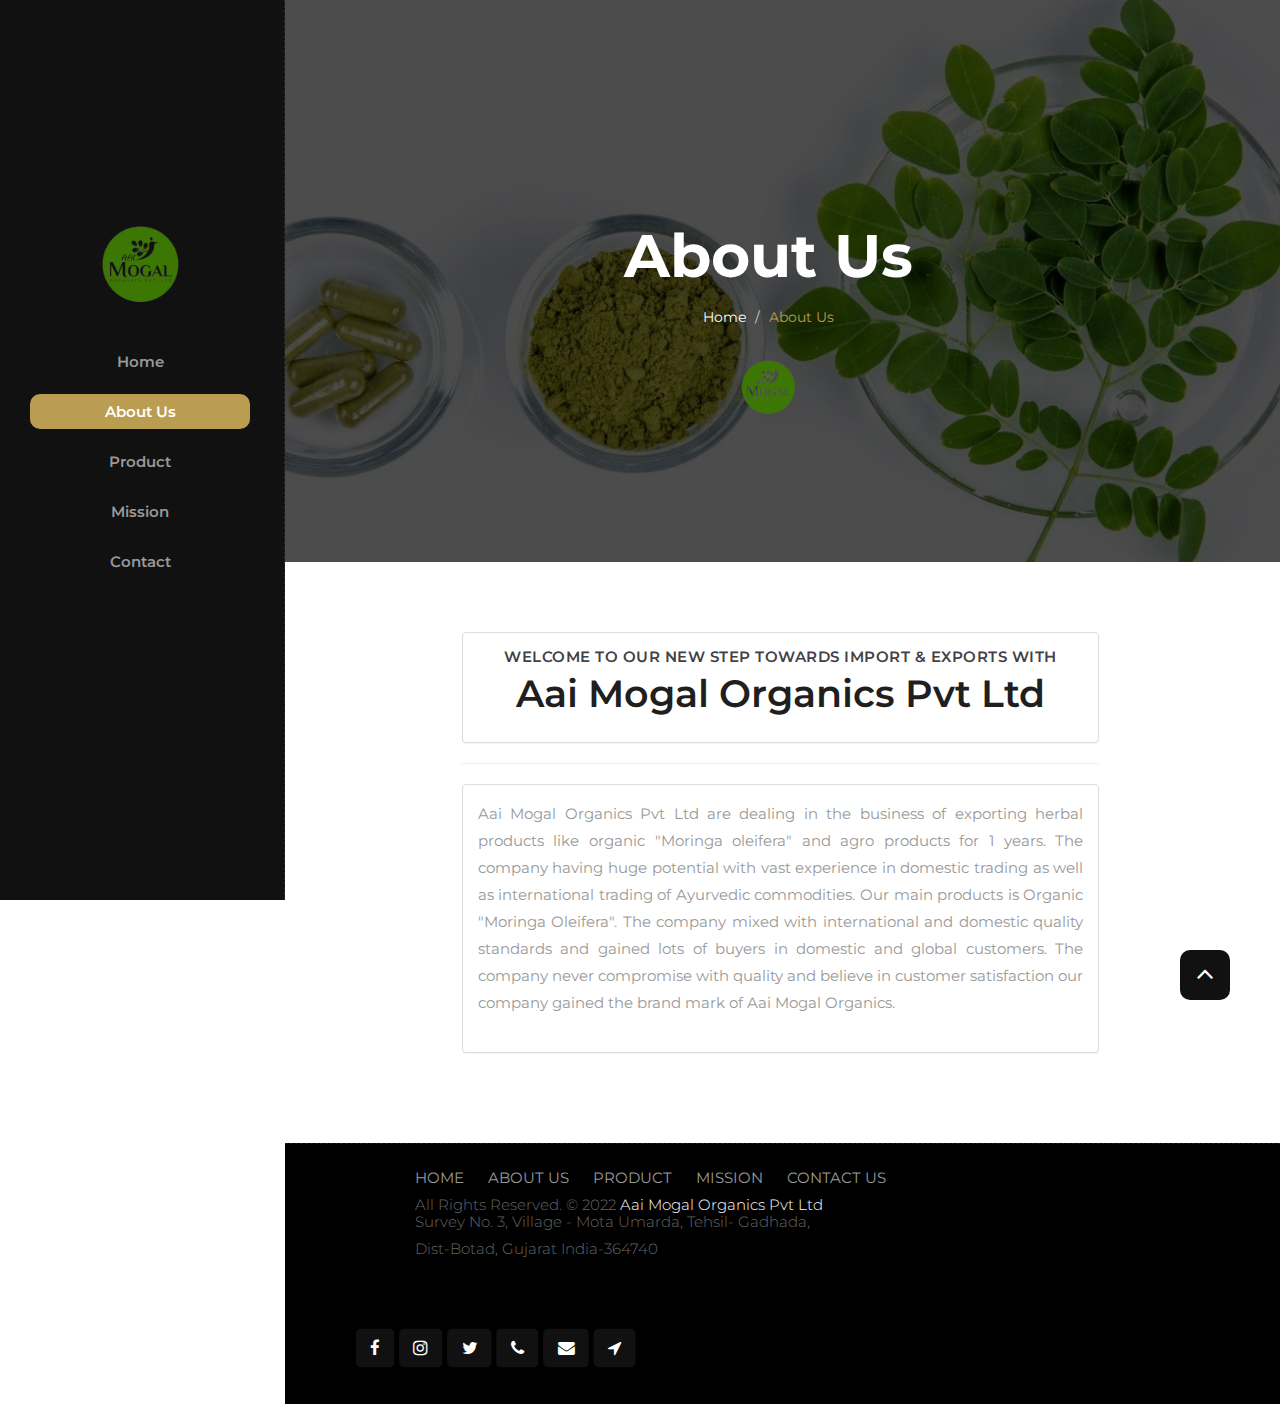
==== commit d3710c08: "remove seven" ====
--- a/about.html
+++ b/about.html
@@ -120,7 +120,7 @@
                                     <div class="panel-body">
                                         <p class="text-justify">Aai Mogal Organics Pvt Ltd are dealing in the business of exporting herbal products like organic "Moringa oleifera" and agro products for 1 years. The company having huge potential with vast experience in domestic
                                             trading as well as international trading of Ayurvedic commodities. Our main products is Organic "Moringa Oleifera". The company mixed with international and domestic quality standards and gained lots of buyers
-                                            in domestic and global customers. The company never compromise with quality and believe in customer satisfaction our company gained the brand mark of Sevanlife.</p>
+                                            in domestic and global customers. The company never compromise with quality and believe in customer satisfaction our company gained the brand mark of Aai Mogal Organics.</p>
                                     </div>
                                 </div>
                             </div>
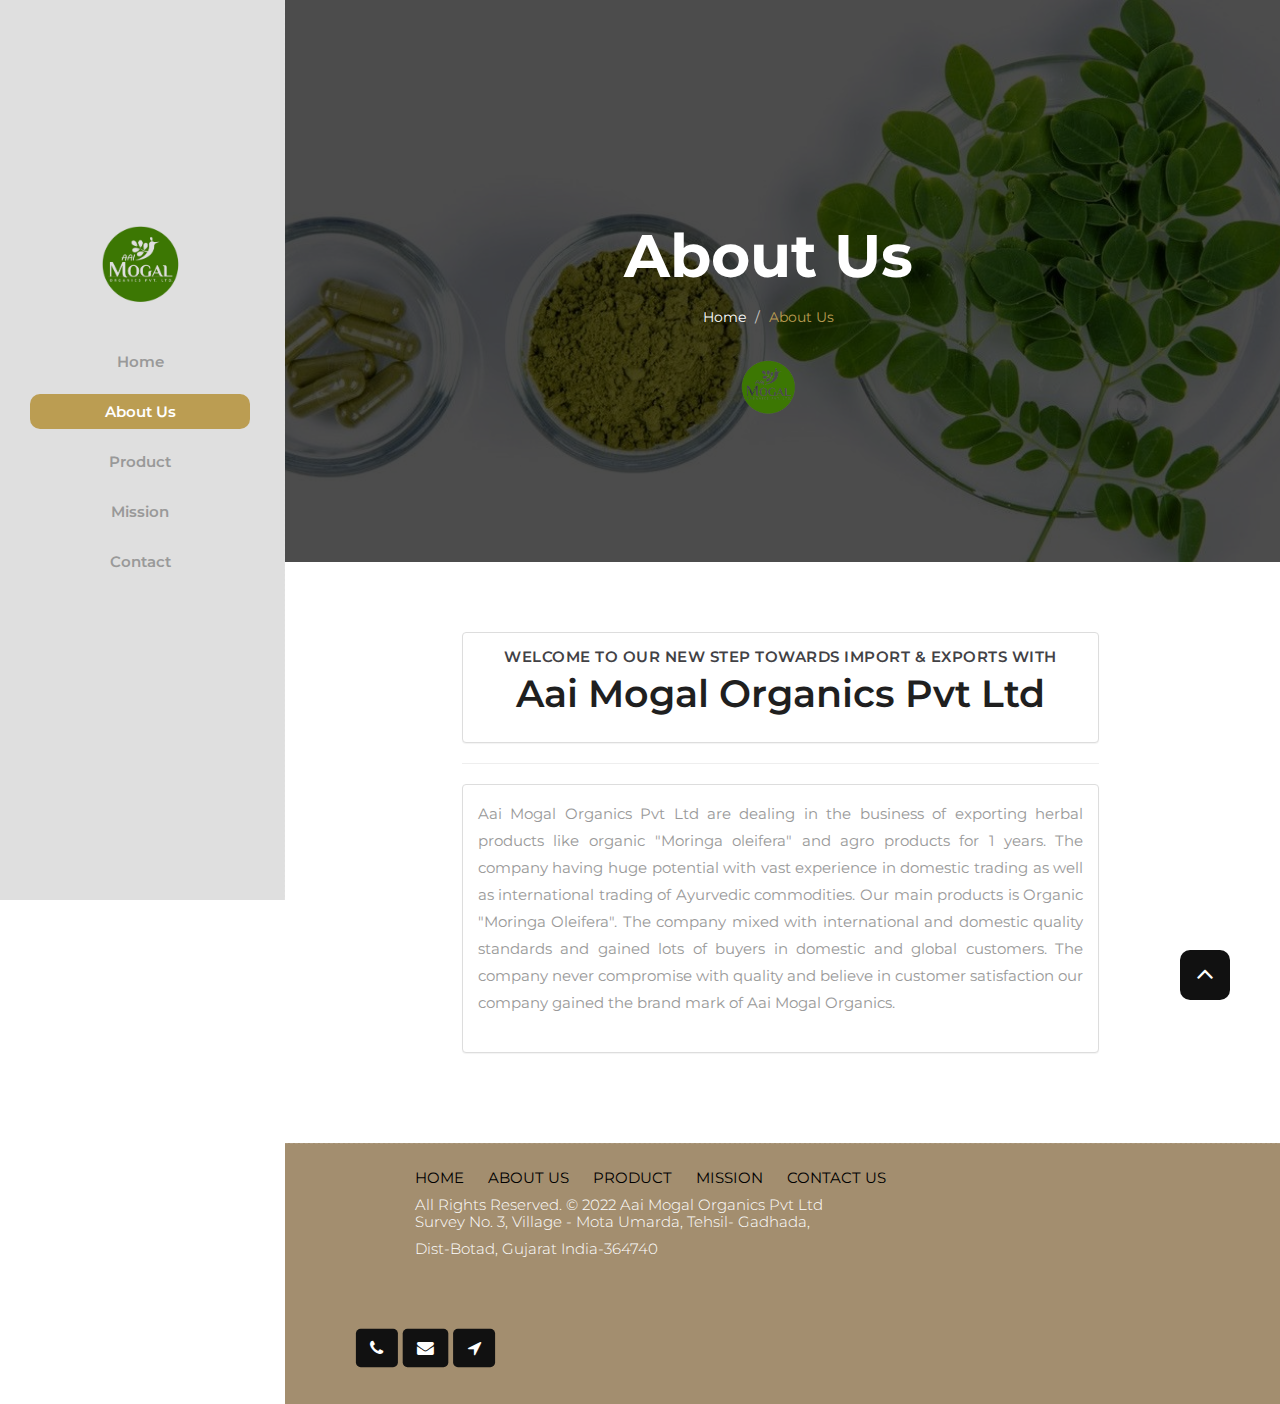
==== commit 61988705: "require changes" ====
--- a/about.html
+++ b/about.html
@@ -139,21 +139,21 @@
                     <div class="footer-distributed">
                         <div class="footer-left">
                             <p class="footer-links">
-                                <a href="index.html">Home</a>
-                                <a href="#">About us</a>
-                                <a href="product.html">Product</a>
-                                <a href="mission.html">Mission</a>
-                                <a href="contact.html">Contact Us</a>
+                                <a href="index.html" style="color: black;">Home</a>
+                                <a href="#" style="color: black;">About us</a>
+                                <a href="product.html" style="color: black;">Product</a>
+                                <a href="mission.html" style="color: black;">Mission</a>
+                                <a href="contact.html" style="color: black;">Contact Us</a>
                             </p>
-                            <p class="footer-company-name">All Rights Reserved. &copy; 2022 <a href="#"> Aai Mogal Organics Pvt Ltd</a> </p>
-                            <p class="footer-company-name">Survey No. 3, Village - Mota Umarda, Tehsil- Gadhada,<br> Dist-Botad, Gujarat India-364740 </p>
+                            <p class="footer-company-name" style="color: white;">All Rights Reserved. &copy; 2022 <a href="#"> Aai Mogal Organics Pvt Ltd</a> </p>
+                            <p class="footer-company-name" style="color: white;">Survey No. 3, Village - Mota Umarda, Tehsil- Gadhada,<br> Dist-Botad, Gujarat India-364740 </p>
                             <div class="footer-social">
-                                <a href="https://www.facebook.com/Sevanlife" target="_blank" class="btn grd1"><i class="fa fa-facebook"></i></a>
+                                <!-- <a href="https://www.facebook.com/Sevanlife" target="_blank" class="btn grd1"><i class="fa fa-facebook"></i></a>
                                 <a href="https://www.instagram.com/sevan_life_moringa_product" target="_blank" class="btn grd1"><i class="fa fa-instagram"></i></a>
-                                <a href="https://twitter.com/sevanlife" target="_blank" class="btn grd1"><i class="fa fa-twitter"></i></a>
+                                <a href="https://twitter.com/sevanlife" target="_blank" class="btn grd1"><i class="fa fa-twitter"></i></a> -->
                                 <a href="tel:+917046620909" target="_blank" class="btn grd1"><i class="fa fa-phone" aria-hidden="true"></i></a>
                                 <a href="mailto:aaimogal2022@gmail.com" target="_blank" class="btn grd1"><i class="fa fa-envelope" aria-hidden="true"></i></a>
-                                <a href="https://maps.app.goo.gl/Xsn8yY2qwJdJXgJw6" target="_blank" class="btn grd1"><i class="fa fa-location-arrow" aria-hidden="true"></i></a>
+                                <a href="https://maps.app.goo.gl/KcQLx3zVoT8MrFve9" target="_blank" class="btn grd1"><i class="fa fa-location-arrow" aria-hidden="true"></i></a>
 
                             </div>
                         </div>
--- a/css/versions.css
+++ b/css/versions.css
@@ -19,6 +19,7 @@
 
 -------------------------------------------------------------------*/
 
+
 /*------------------------------------------------------------------
     1. BARBER
 -------------------------------------------------------------------*/
@@ -32,7 +33,7 @@
 
 body.barber_version .sidebar-nav li:hover a {
     background: #110c00;
-	color: #ffffff;
+    color: #ffffff;
 }
 
 body.barber_version .lead strong,
@@ -48,16 +49,16 @@
 **************************************/
 
 body.barber_version .icon_wrap:hover,
-body.barber_version .nav-pills > li.active > a,
-body.barber_version .nav-pills > li.active > a:focus,
-body.barber_version .nav-pills > li.active > a:hover,
-body.barber_version .icon-wrapper:hover i{
+body.barber_version .nav-pills>li.active>a,
+body.barber_version .nav-pills>li.active>a:focus,
+body.barber_version .nav-pills>li.active>a:hover,
+body.barber_version .icon-wrapper:hover i {
     color: #ffffff;
-    background: #bb9d52;   
+    background: #bb9d52;
 }
 
 body.barber_version .grd1 {
-	color: #ffffff;
+    color: #ffffff;
     background: #111111;
 }
 
@@ -66,15 +67,15 @@
 body.barber_version .dmtop:hover,
 body.barber_version .features-right li:hover i,
 body.barber_version .features-left li:hover i,
-body.barber_version .nav-pills > li:hover > a,
-body.barber_version .nav-pills > li:focus > a,
-body.barber_version .nav-pills > li.active > a,
-body.barber_version .nav-pills > li.active > a:focus,
-body.barber_version .nav-pills > li.active > a:hover,
+body.barber_version .nav-pills>li:hover>a,
+body.barber_version .nav-pills>li:focus>a,
+body.barber_version .nav-pills>li.active>a,
+body.barber_version .nav-pills>li.active>a:focus,
+body.barber_version .nav-pills>li.active>a:hover,
 body.barber_version .divider-bar,
 body.barber_version .owl-next:hover i,
 body.barber_version .owl-prev:hover i,
-body.barber_version .icon-wrapper:hover i:hover{
+body.barber_version .icon-wrapper:hover i:hover {
     background-position: 100px;
     color: #ffffff;
     background: #111111;
@@ -82,19 +83,19 @@
 
 body.barber_version .grd1:hover,
 body.barber_version .grd1:focus {
-	color: #ffffff;
+    color: #ffffff;
     background: #bb9d52;
 }
 
-body.barber_version .cac:hover{
-	background: #bb9d52;
+body.barber_version .cac:hover {
+    background: #bb9d52;
 }
 
 body.barber_version .effect-1:after {
     box-shadow: 0 0 0 2px #bb9d52;
 }
 
-body.barber_version {    
+body.barber_version {
     overflow-x: hidden;
 }
 
@@ -102,7 +103,7 @@
     border: 0 !important;
     padding: 17px 40px;
     font-size: 15px;
-	font-weight: 600;
+    font-weight: 600;
 }
 
 body.barber_version .container-fluid {
@@ -127,12 +128,12 @@
     height: 50px;
     display: none;
     line-height: 50px;
-	font-size: 24px;
+    font-size: 24px;
     text-align: center;
 }
 
-body.barber_version .menuopener:hover{
-	background-color: #111111;
+body.barber_version .menuopener:hover {
+    background-color: #111111;
 }
 
 body.barber_version #wrapper {
@@ -156,7 +157,7 @@
     height: 100%;
     margin-left: -280px;
     overflow-y: auto;
-    background: #111111;
+    background: #dfdfdf;
     -webkit-transition: all 0.5s ease;
     -moz-transition: all 0.5s ease;
     -o-transition: all 0.5s ease;
@@ -179,15 +180,15 @@
     border: 0 !important;
 }
 
-body.barber_version .contact_form .btn.subt{
-	background: #bb9d52;
+body.barber_version .contact_form .btn.subt {
+    background: #bb9d52;
 }
 
 body.barber_version .section.db,
 body.barber_version .copyrights,
 body.barber_version .cac,
 body.barber_version .footer {
-    background-color: #000000;
+    background: #a38e6f;
 }
 
 body.barber_version #wrapper.toggled #sidebar-wrapper {
@@ -216,7 +217,6 @@
 
 /* Sidebar Styles */
 
-
 body.barber_version .container-fluid {
     padding-left: 30px;
     padding-right: 30px;
@@ -229,20 +229,20 @@
 
 body.barber_version .sidebar-nav li {
     line-height: 45px;
-	margin-bottom: 15px;
+    margin-bottom: 15px;
 }
 
 body.barber_version .sidebar-nav li a {
     display: block;
     text-decoration: none;
     color: #999999;
-	background-color: transparent;
-	font-weight: 600;
-	padding: 7px 17px 7px;
-	-webkit-border-radius: 10px;
-	-ms-border-radius: 10px;
-	border-radius: 10px;
-	line-height: 21px;
+    background-color: transparent;
+    font-weight: 600;
+    padding: 7px 17px 7px;
+    -webkit-border-radius: 10px;
+    -ms-border-radius: 10px;
+    border-radius: 10px;
+    line-height: 21px;
 }
 
 body.barber_version .sidebar-nav li a:hover {
@@ -280,14 +280,14 @@
 
 body.barber_version .service-wrap {
     margin: 30px 0;
-	padding: 20px;
+    padding: 20px;
     display: block;
     position: relative;
     background: #ffffff;
-	-webkit-box-shadow: 0px 5px 35px 0px rgba(148, 146, 245, 0.15);
-	box-shadow: 0px 5px 35px 0px rgba(148, 146, 245, 0.15);
-	border-radius: 10px;
-	transition: all 1s ease-in-out;
+    -webkit-box-shadow: 0px 5px 35px 0px rgba(148, 146, 245, 0.15);
+    box-shadow: 0px 5px 35px 0px rgba(148, 146, 245, 0.15);
+    border-radius: 10px;
+    transition: all 1s ease-in-out;
 }
 
 body.barber_version .service-wrap h4 {
@@ -317,10 +317,10 @@
 
 body.barber_version .dev-list .widget {
     padding: 30px;
-	margin-bottom: 30px;
+    margin-bottom: 30px;
     border: 1px solid #ededed;
-	-webkit-box-shadow: 0px 5px 35px 0px rgba(148, 146, 245, 0.15);
-	box-shadow: 0px 5px 35px 0px rgba(148, 146, 245, 0.15);
+    -webkit-box-shadow: 0px 5px 35px 0px rgba(148, 146, 245, 0.15);
+    box-shadow: 0px 5px 35px 0px rgba(148, 146, 245, 0.15);
 }
 
 body.barber_version .dev-list .widget h3 {
@@ -341,7 +341,7 @@
     line-height: 1 !important;
 }
 
-@media(max-width:768px) {
+@media (max-width: 768px) {
     body.barber_version .menuopener {
         display: block;
     }
@@ -351,7 +351,7 @@
     }
 }
 
-@media(min-width:768px) {
+@media (min-width: 768px) {
     body.barber_version #wrapper {
         padding-left: 285px;
     }
@@ -380,7 +380,7 @@
 -------------------------------------------------------------------*/
 
 body.building_version {
-    font-family: 'Raleway', sans-serif;
+    font-family: "Raleway", sans-serif;
 }
 
 body.building_version .message-box h4,
@@ -394,7 +394,7 @@
 body.building_version .icon-wrapper:hover a,
 body.building_version a:hover,
 body.building_version a:focus {
-    color: #fdde00
+    color: #fdde00;
 }
 
 body.building_version .effect-1:after {
@@ -409,9 +409,9 @@
 body.building_version .btn-buy:hover,
 body.building_version .cac:hover,
 body.building_version .icon_wrap:hover,
-body.building_version .nav-pills > li.active > a,
-body.building_version .nav-pills > li.active > a:focus,
-body.building_version .nav-pills > li.active > a:hover,
+body.building_version .nav-pills>li.active>a,
+body.building_version .nav-pills>li.active>a:focus,
+body.building_version .nav-pills>li.active>a:hover,
 body.building_version .icon-wrapper:hover i,
 body.building_version .grd1 {
     color: #000 !important;
@@ -428,11 +428,11 @@
 body.building_version .dmtop:hover,
 body.building_version .features-right li:hover i,
 body.building_version .features-left li:hover i,
-body.building_version .nav-pills > li:hover > a,
-body.building_version .nav-pills > li:focus > a,
-body.building_version .nav-pills > li.active > a,
-body.building_version .nav-pills > li.active > a:focus,
-body.building_version .nav-pills > li.active > a:hover,
+body.building_version .nav-pills>li:hover>a,
+body.building_version .nav-pills>li:focus>a,
+body.building_version .nav-pills>li.active>a,
+body.building_version .nav-pills>li.active>a:focus,
+body.building_version .nav-pills>li.active>a:hover,
 body.building_version .divider-bar,
 body.building_version .owl-next:hover i,
 body.building_version .owl-prev:hover i,
@@ -469,14 +469,14 @@
     position: relative;
 }
 
-body.building_version .header_style_01 .navbar-default .navbar-nav > li > a {
+body.building_version .header_style_01 .navbar-default .navbar-nav>li>a {
     color: #ffffff !important;
 }
 
-body.building_version .header_style_01 .navbar-default .navbar-nav > li.active a,
-body.building_version .header_style_01 .navbar-default .navbar-nav > li:hover a,
-body.building_version .header_style_01 .navbar-default .navbar-nav > li:focus a,
-body.building_version .header_style_01 .navbar-default .navbar-nav > li:active a {
+body.building_version .header_style_01 .navbar-default .navbar-nav>li.active a,
+body.building_version .header_style_01 .navbar-default .navbar-nav>li:hover a,
+body.building_version .header_style_01 .navbar-default .navbar-nav>li:focus a,
+body.building_version .header_style_01 .navbar-default .navbar-nav>li:active a {
     color: #fcdb08 !important;
 }
 
